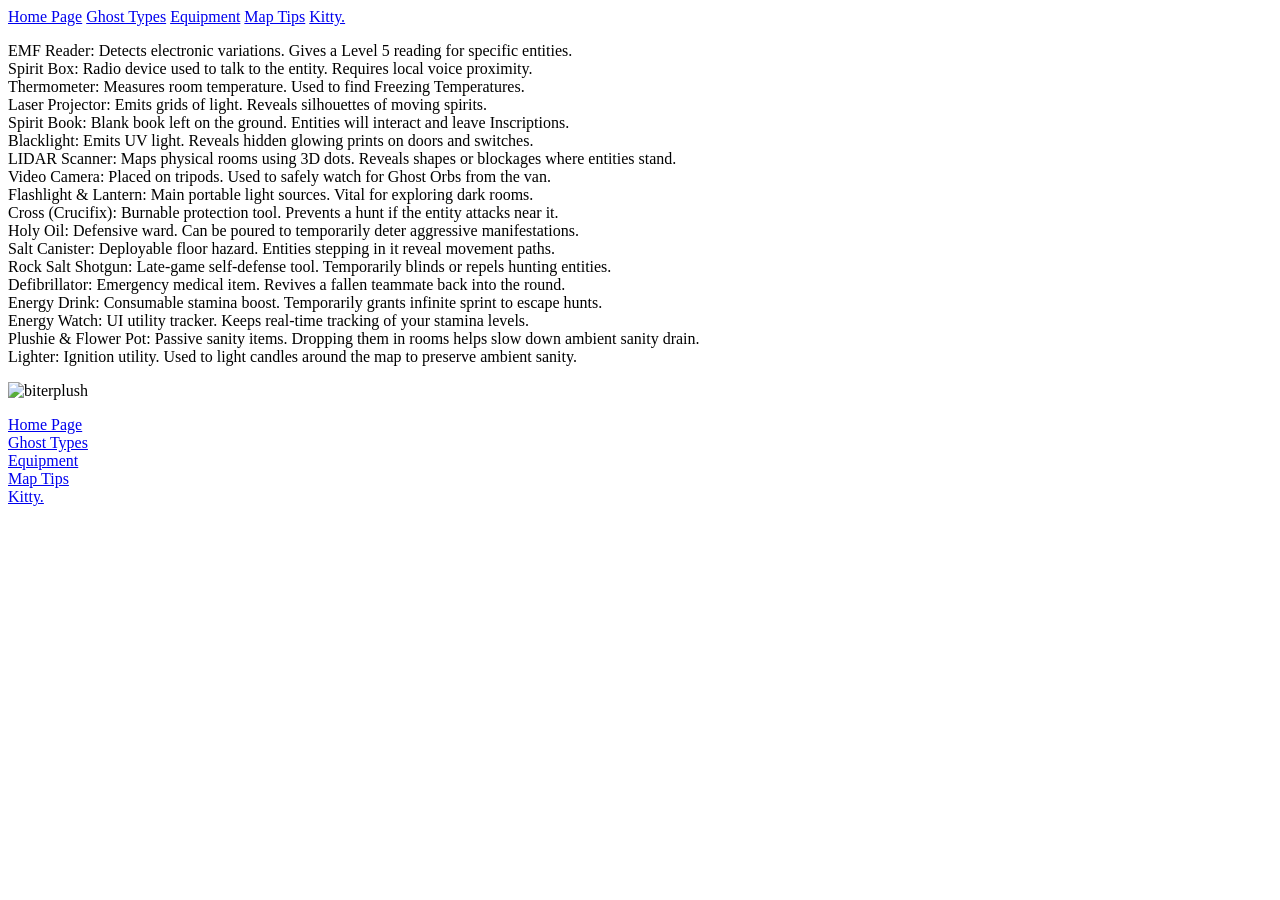
==== WebDev/equipment.html @ 5d841e39 "urh yeah?" ====
<html>
    <head>
        <link href="main.css" rel="stylesheet" type="text/css">
        <title>Equipment</title>
    </head>
    <body>
        <div class="links">
            <a href="index.html" class="link f1">Home Page</a>
            <a href="ghosttypes.html" class="link f2">Ghost Types</a>
            <a href="equipment.html" class="link now f3">Equipment</a>
            <a href="maptips.html" class="link f4">Map Tips</a>
            <a href="kitty.html" class="link kitty f5">Kitty.</a>
        </div>
        <p>
            EMF Reader: Detects electronic variations. Gives a Level 5 reading for specific entities.<br>
            Spirit Box: Radio device used to talk to the entity. Requires local voice proximity.<br>
            Thermometer: Measures room temperature. Used to find Freezing Temperatures.<br>
            Laser Projector: Emits grids of light. Reveals silhouettes of moving spirits.<br>
            Spirit Book: Blank book left on the ground. Entities will interact and leave Inscriptions.<br>
            Blacklight: Emits UV light. Reveals hidden glowing prints on doors and switches.<br>
            LIDAR Scanner: Maps physical rooms using 3D dots. Reveals shapes or blockages where entities stand.<br>
            Video Camera: Placed on tripods. Used to safely watch for Ghost Orbs from the van.<br>
            Flashlight & Lantern: Main portable light sources. Vital for exploring dark rooms.<br>
            Cross (Crucifix): Burnable protection tool. Prevents a hunt if the entity attacks near it.<br>
            Holy Oil: Defensive ward. Can be poured to temporarily deter aggressive manifestations.<br>
            Salt Canister: Deployable floor hazard. Entities stepping in it reveal movement paths.<br>
            Rock Salt Shotgun: Late-game self-defense tool. Temporarily blinds or repels hunting entities.<br>
            Defibrillator: Emergency medical item. Revives a fallen teammate back into the round.<br>
            Energy Drink: Consumable stamina boost. Temporarily grants infinite sprint to escape hunts.<br>
            Energy Watch: UI utility tracker. Keeps real-time tracking of your stamina levels.<br>
            Plushie & Flower Pot: Passive sanity items. Dropping them in rooms helps slow down ambient sanity drain.<br>
            Lighter: Ignition utility. Used to light candles around the map to preserve ambient sanity.<br>
        </p>
        <div class="footer">
          <div class="biter">
            <img class="biterimg" src="biter.jpg" alt="biterplush">
          </div>
          <div class="smacker">
            <p></p>
          </div>
          <div class="dastupids">
            <p>
            <a href="index.html" class="link now f1 foot">Home Page</a><br>
            <a href="ghosttypes.html" class="link f2 foot">Ghost Types</a><br>
            <a href="equipment.html" class="link f3 foot">Equipment</a><br>
            <a href="maptips.html" class="link f4 foot">Map Tips</a><br>
            <a href="kitty.html" class=" link kitty f5 foot">Kitty.</a><br>
            </p>
          </div>
        </div>
    </body>
</html>
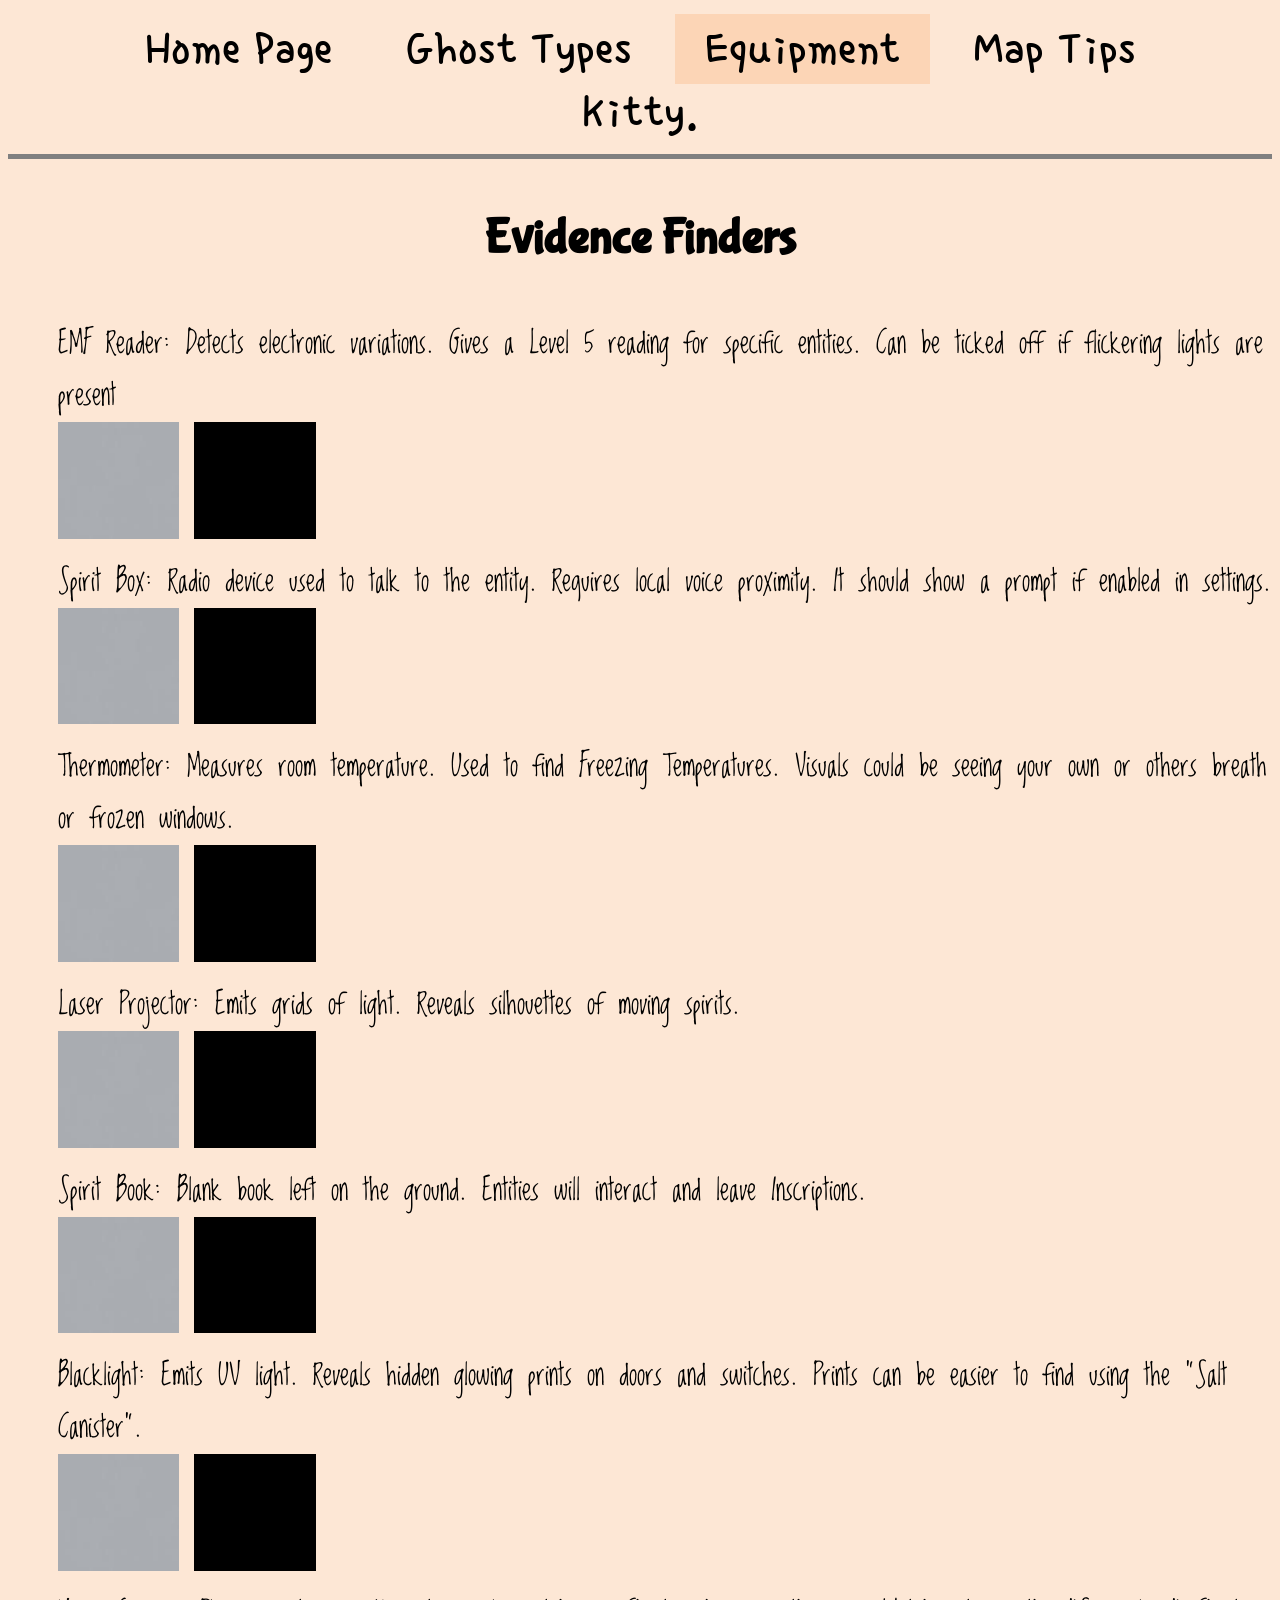
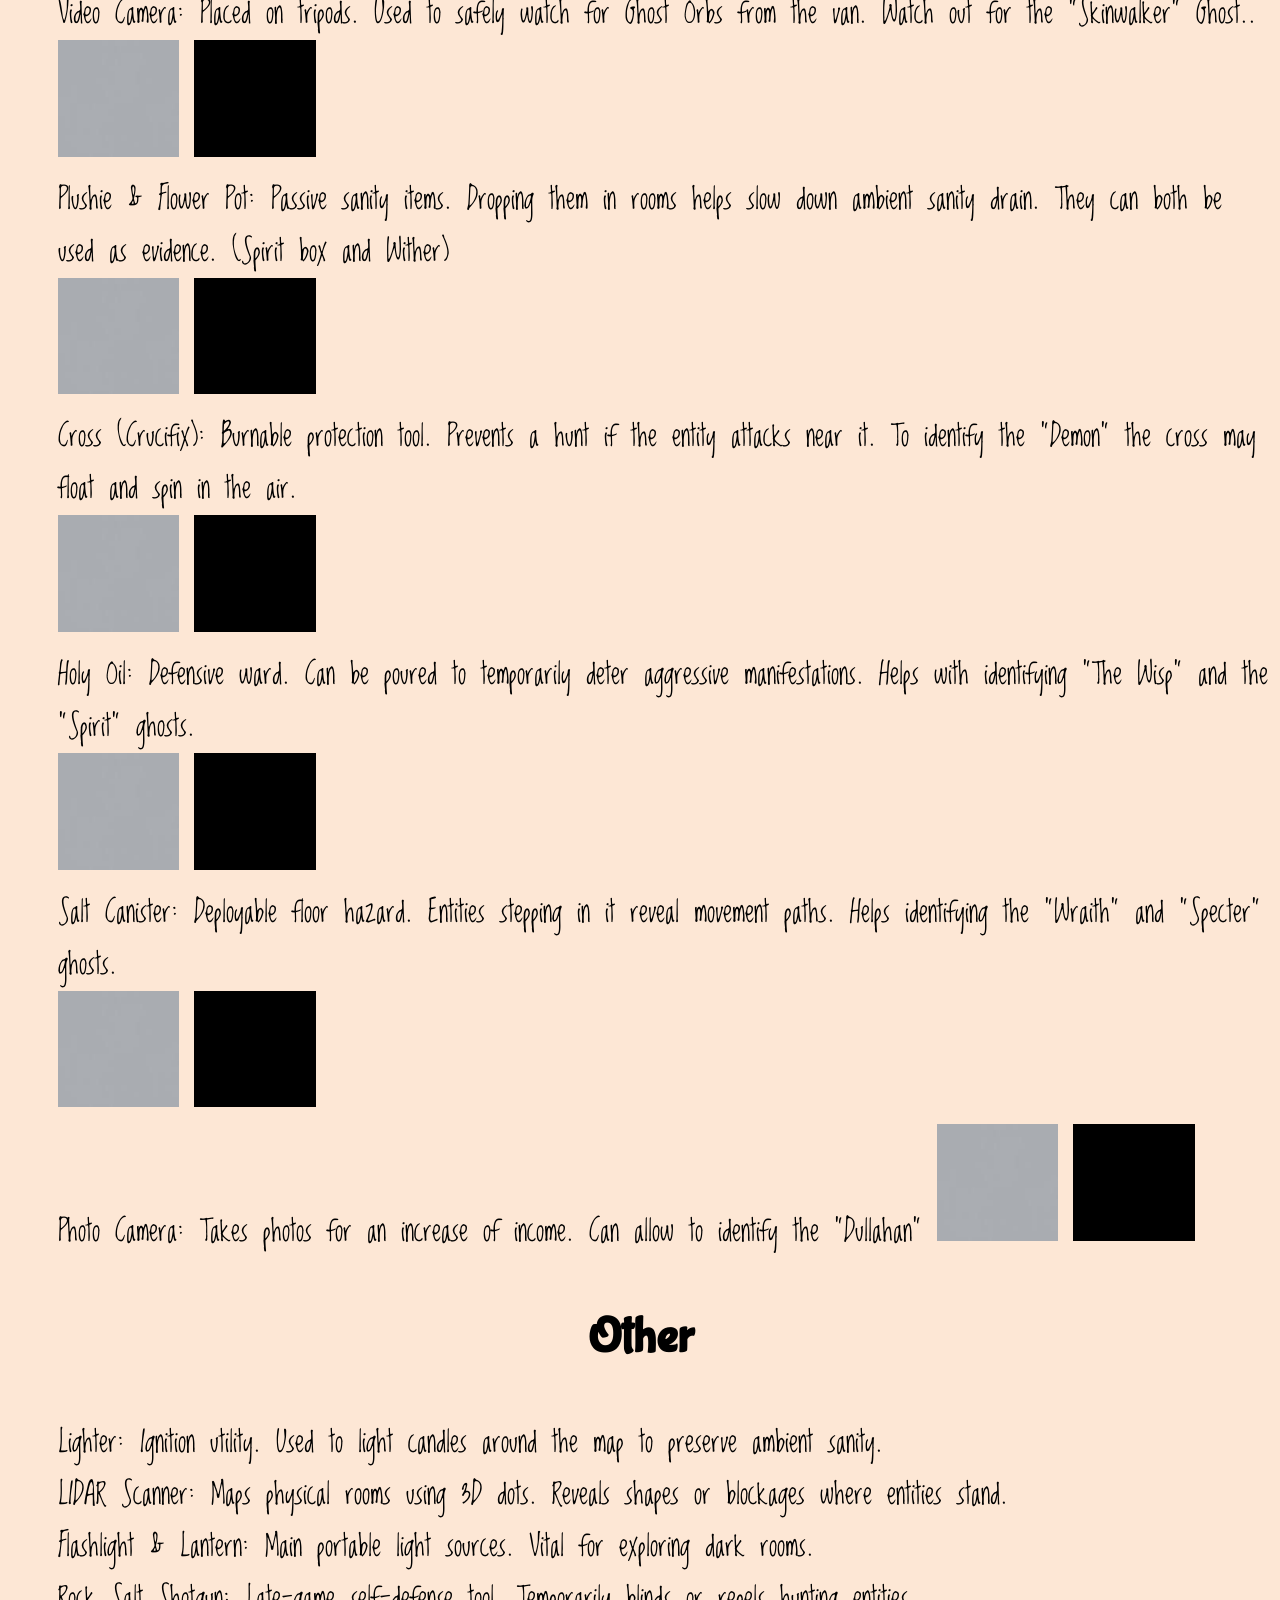
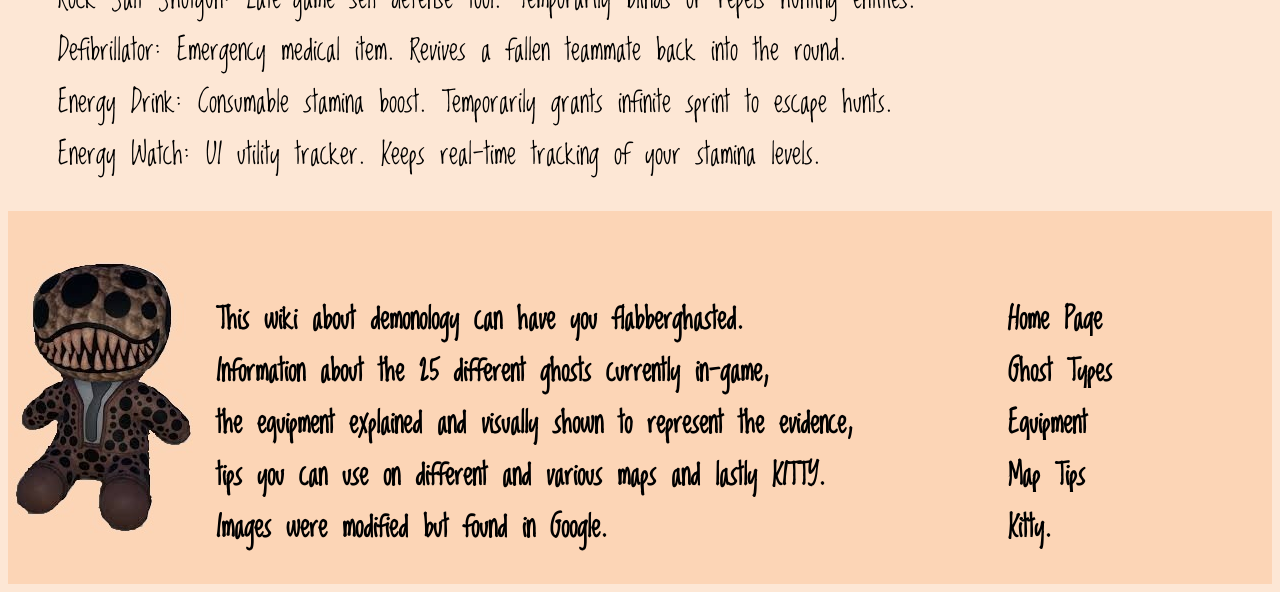
==== commit 5fda1aca: "woo more format and changes" ====
--- a/WebDev/equipment.html
+++ b/WebDev/equipment.html
@@ -11,32 +11,67 @@
             <a href="maptips.html" class="link f4">Map Tips</a>
             <a href="kitty.html" class="link kitty f5">Kitty.</a>
         </div>
-        <p>
-            EMF Reader: Detects electronic variations. Gives a Level 5 reading for specific entities.<br>
-            Spirit Box: Radio device used to talk to the entity. Requires local voice proximity.<br>
-            Thermometer: Measures room temperature. Used to find Freezing Temperatures.<br>
+          <h3>Evidence Finders</h3>
+          <p>
+            EMF Reader: Detects electronic variations. Gives a Level 5 reading for specific entities. Can be ticked off if flickering lights are present<br>
+            <img class='potato'src="grey.jpg" alt="EMF reader">
+            <img class='potato'src="black.jpg" alt="EMF reader"><br>
+            Spirit Box: Radio device used to talk to the entity. Requires local voice proximity. It should show a prompt if enabled in settings.<br>
+            <img class='potato'src="grey.jpg" alt="Spirit Box">
+            <img class='potato'src="black.jpg" alt="Spirit Box"><br>
+            Thermometer: Measures room temperature. Used to find Freezing Temperatures. Visuals could be seeing your own or others breath or frozen windows.<br>
+            <img class='potato'src="grey.jpg" alt="Thermometer">
+            <img class='potato'src="black.jpg" alt="Thermometer"><br>
             Laser Projector: Emits grids of light. Reveals silhouettes of moving spirits.<br>
+            <img class='potato'src="grey.jpg" alt="Laser Projector">
+            <img class='potato'src="black.jpg" alt="Laser Projector"><br>
             Spirit Book: Blank book left on the ground. Entities will interact and leave Inscriptions.<br>
-            Blacklight: Emits UV light. Reveals hidden glowing prints on doors and switches.<br>
-            LIDAR Scanner: Maps physical rooms using 3D dots. Reveals shapes or blockages where entities stand.<br>
-            Video Camera: Placed on tripods. Used to safely watch for Ghost Orbs from the van.<br>
-            Flashlight & Lantern: Main portable light sources. Vital for exploring dark rooms.<br>
-            Cross (Crucifix): Burnable protection tool. Prevents a hunt if the entity attacks near it.<br>
-            Holy Oil: Defensive ward. Can be poured to temporarily deter aggressive manifestations.<br>
-            Salt Canister: Deployable floor hazard. Entities stepping in it reveal movement paths.<br>
-            Rock Salt Shotgun: Late-game self-defense tool. Temporarily blinds or repels hunting entities.<br>
-            Defibrillator: Emergency medical item. Revives a fallen teammate back into the round.<br>
-            Energy Drink: Consumable stamina boost. Temporarily grants infinite sprint to escape hunts.<br>
-            Energy Watch: UI utility tracker. Keeps real-time tracking of your stamina levels.<br>
-            Plushie & Flower Pot: Passive sanity items. Dropping them in rooms helps slow down ambient sanity drain.<br>
-            Lighter: Ignition utility. Used to light candles around the map to preserve ambient sanity.<br>
-        </p>
+            <img class='potato'src="grey.jpg" alt="Spirit Book">
+            <img class='potato'src="black.jpg" alt="Spirit Book"><br>
+            Blacklight: Emits UV light. Reveals hidden glowing prints on doors and switches. Prints can be easier to find using the "Salt Canister".<br>
+            <img class='potato'src="grey.jpg" alt="Blacklight">
+            <img class='potato'src="black.jpg" alt="Blacklight"><br>
+            Video Camera: Placed on tripods. Used to safely watch for Ghost Orbs from the van. Watch out for the "Skinwalker" Ghost..<br>
+            <img class='potato'src="grey.jpg" alt="Video Camera">
+            <img class='potato'src="black.jpg" alt="Video Camera"><br>
+            Plushie & Flower Pot: Passive sanity items. Dropping them in rooms helps slow down ambient sanity drain. They can both be used as evidence. (Spirit box and Wither)<br>
+            <img class='potato'src="grey.jpg" alt="Plushie & Flower Pot">
+            <img class='potato'src="black.jpg" alt="Plushie & Flower Pot"><br>
+            Cross (Crucifix): Burnable protection tool. Prevents a hunt if the entity attacks near it. To identify the "Demon" the cross may float and spin in the air.<br>
+            <img class='potato'src="grey.jpg" alt="Crucifix">
+            <img class='potato'src="black.jpg" alt="Crucifix"><br>
+            Holy Oil: Defensive ward. Can be poured to temporarily deter aggressive manifestations. Helps with identifying "The Wisp" and the "Spirit" ghosts.<br>
+            <img class='potato'src="grey.jpg" alt="Holy Oil">
+            <img class='potato'src="black.jpg" alt="Holy Oil"><br>
+            Salt Canister: Deployable floor hazard. Entities stepping in it reveal movement paths. Helps identifying the "Wraith" and "Specter" ghosts.<br>
+            <img class='potato'src="grey.jpg" alt="Salt Canister">
+            <img class='potato'src="black.jpg" alt="Salt Canister"><br>
+            Photo Camera: Takes photos for an increase of income. Can allow to identify the "Dullahan"
+            <img class='potato'src="grey.jpg" alt="Salt Canister">
+            <img class='potato'src="black.jpg" alt="Salt Canister"><br>
+          </p>
+          <h3>Other</h3>
+          <p>
+              Lighter: Ignition utility. Used to light candles around the map to preserve ambient sanity.<br>
+              LIDAR Scanner: Maps physical rooms using 3D dots. Reveals shapes or blockages where entities stand.<br>
+              Flashlight & Lantern: Main portable light sources. Vital for exploring dark rooms.<br>
+              Rock Salt Shotgun: Late-game self-defense tool. Temporarily blinds or repels hunting entities.<br>
+              Defibrillator: Emergency medical item. Revives a fallen teammate back into the round.<br>
+              Energy Drink: Consumable stamina boost. Temporarily grants infinite sprint to escape hunts.<br>
+              Energy Watch: UI utility tracker. Keeps real-time tracking of your stamina levels.<br>
+          </p>
         <div class="footer">
           <div class="biter">
             <img class="biterimg" src="biter.jpg" alt="biterplush">
           </div>
           <div class="smacker">
-            <p></p>
+            <p>
+            This wiki about demonology can have you flabberghasted.<br>
+            Information about the 25 different ghosts currently in-game,<br>
+            the equipment explained and visually shown to represent the evidence,<br>
+            tips you can use on different and various maps and lastly KITTY.<br>
+            Images were modified but found in Google.
+            </p>
           </div>
           <div class="dastupids">
             <p>
--- a/WebDev/main.css
+++ b/WebDev/main.css
@@ -0,0 +1,192 @@
+@import url('https://fonts.googleapis.com/css?family=Sigmar+One');
+@import url('https://fonts.googleapis.com/css2?family=Loved+by+the+King');
+@import url('https://fonts.googleapis.com/css2?family=Bubblegum+Sans');
+@import url('https://fonts.googleapis.com/css2?family=Single+Day');
+@import url('https://fonts.googleapis.com/css2?family=Mouse+Memoirs');
+@import url('https://fonts.googleapis.com/css2?family=Salsa');
+@import url('https://fonts.googleapis.com/css2?family=Indie+Flower');
+@import url('https://fonts.googleapis.com/css2?family=DynaPuff');
+@import url('https://fonts.googleapis.com/css2?family=Sour+Gummy');
+@import url('https://fonts.googleapis.com/css2?family=Chicle');
+@import url('https://fonts.googleapis.com/css2?family=Luckiest+Guy');
+
+body {
+    background-color: rgb(253, 231, 213);
+}
+
+.ghostsinfo{
+    background-color: rgb(253, 231, 213);
+}
+
+.f1:hover {
+    font-family: 'Indie Flower';
+}
+
+.f2:hover {
+    font-family: 'DynaPuff';
+}
+
+.f3:hover {
+    font-family: 'Sour Gummy';
+}
+
+.f4:hover {
+    font-family: 'Chicle';
+}
+
+.f5:hover {
+    font-family: 'Sigmar One';
+}
+
+h1 {
+    font-size: 100px;
+    text-align: center;
+}
+
+h2 {
+    text-align: center;
+    font-size: 50px;
+    font-family: 'Salsa';
+}
+
+h3 {
+    font-size: 50px;
+    text-align: center;
+    font-family: 'Bubblegum Sans';
+}
+
+.startimg {
+    width: auto;
+    padding: auto;
+    display: block;
+    margin-left: auto;
+    margin-right: auto;
+    margin-top: 20px;
+    border: 5px solid gray;
+    padding: auto;
+}
+
+.link {
+    font-size: 50px;
+    font-style: none;
+    text-align: center;
+    padding: 10px 30px 10px 30px;
+    text-decoration: none;
+    color: black;
+}
+
+.links {
+    background-color: rgb(253, 231, 213);
+    margin-bottom: 20px;
+    font-size: 50px;
+    font-family: 'Single Day';
+    border-bottom: 5px solid gray;
+    text-decoration: none;
+    color: black;
+    padding: 10px 30px 10px 30px;
+    text-align: center;
+}
+
+p {
+    font-size: 30px;
+    text-align: left;
+    font-family: 'Loved by the King';
+    margin-left: 50px;
+}
+
+.background {
+    background-color: rgb(253, 231, 213);
+}
+
+.kittyuh {
+    width: 20%;
+}
+
+.ghosttitles {
+    font-family: 'Mouse Memoirs';
+    font-size: 50px;
+}
+
+.ghostimages {
+    border-radius: 10px;
+    width: 200px;
+    height: auto;
+    margin-right: 100px;
+    float: left;
+}
+
+.colummn {
+    float: right;
+    width: 40%;
+    padding: 10px;
+    text-align: center;
+}
+
+.card {
+    background-color: rgb(253, 231, 213);
+    padding: 20px;
+    margin-top: 20px;
+}
+
+.ghostbox {
+    padding: 20px;
+}
+
+.now {
+    background-color: rgb(252, 213, 182);
+}
+
+.ghostgrid {
+    display: grid;
+    grid-template-columns: 1fr 1fr;
+    gap: 32px;
+}
+
+.footer {
+  left: 0;
+  bottom: 0;
+  width: 100%;
+  background-color: rgb(252, 213, 182);
+  color: black;
+  text-align: center;
+  font-weight: bold;
+}
+
+.biter {
+    display: inline-block;
+    width: 12%
+}
+
+.smacker {
+    display: inline-block;
+    width: 60%
+}
+
+.dastupids {
+    display: inline-block;
+    width: 27%
+}
+
+.foot {
+    background-color: rgb(252, 213, 182);
+    font-size: 30px;
+}
+
+.foot:hover {
+    font-family: 'Loved By The King';
+}
+
+.biterimg {
+    margin-top: 50px;
+}
+.potato {
+    width: 10%;
+}
+
+.highlight {
+    background-color: rgb(248, 215, 67);
+}
+
+.highlight2 {
+    background-color: rgb(238, 109, 109);
+}
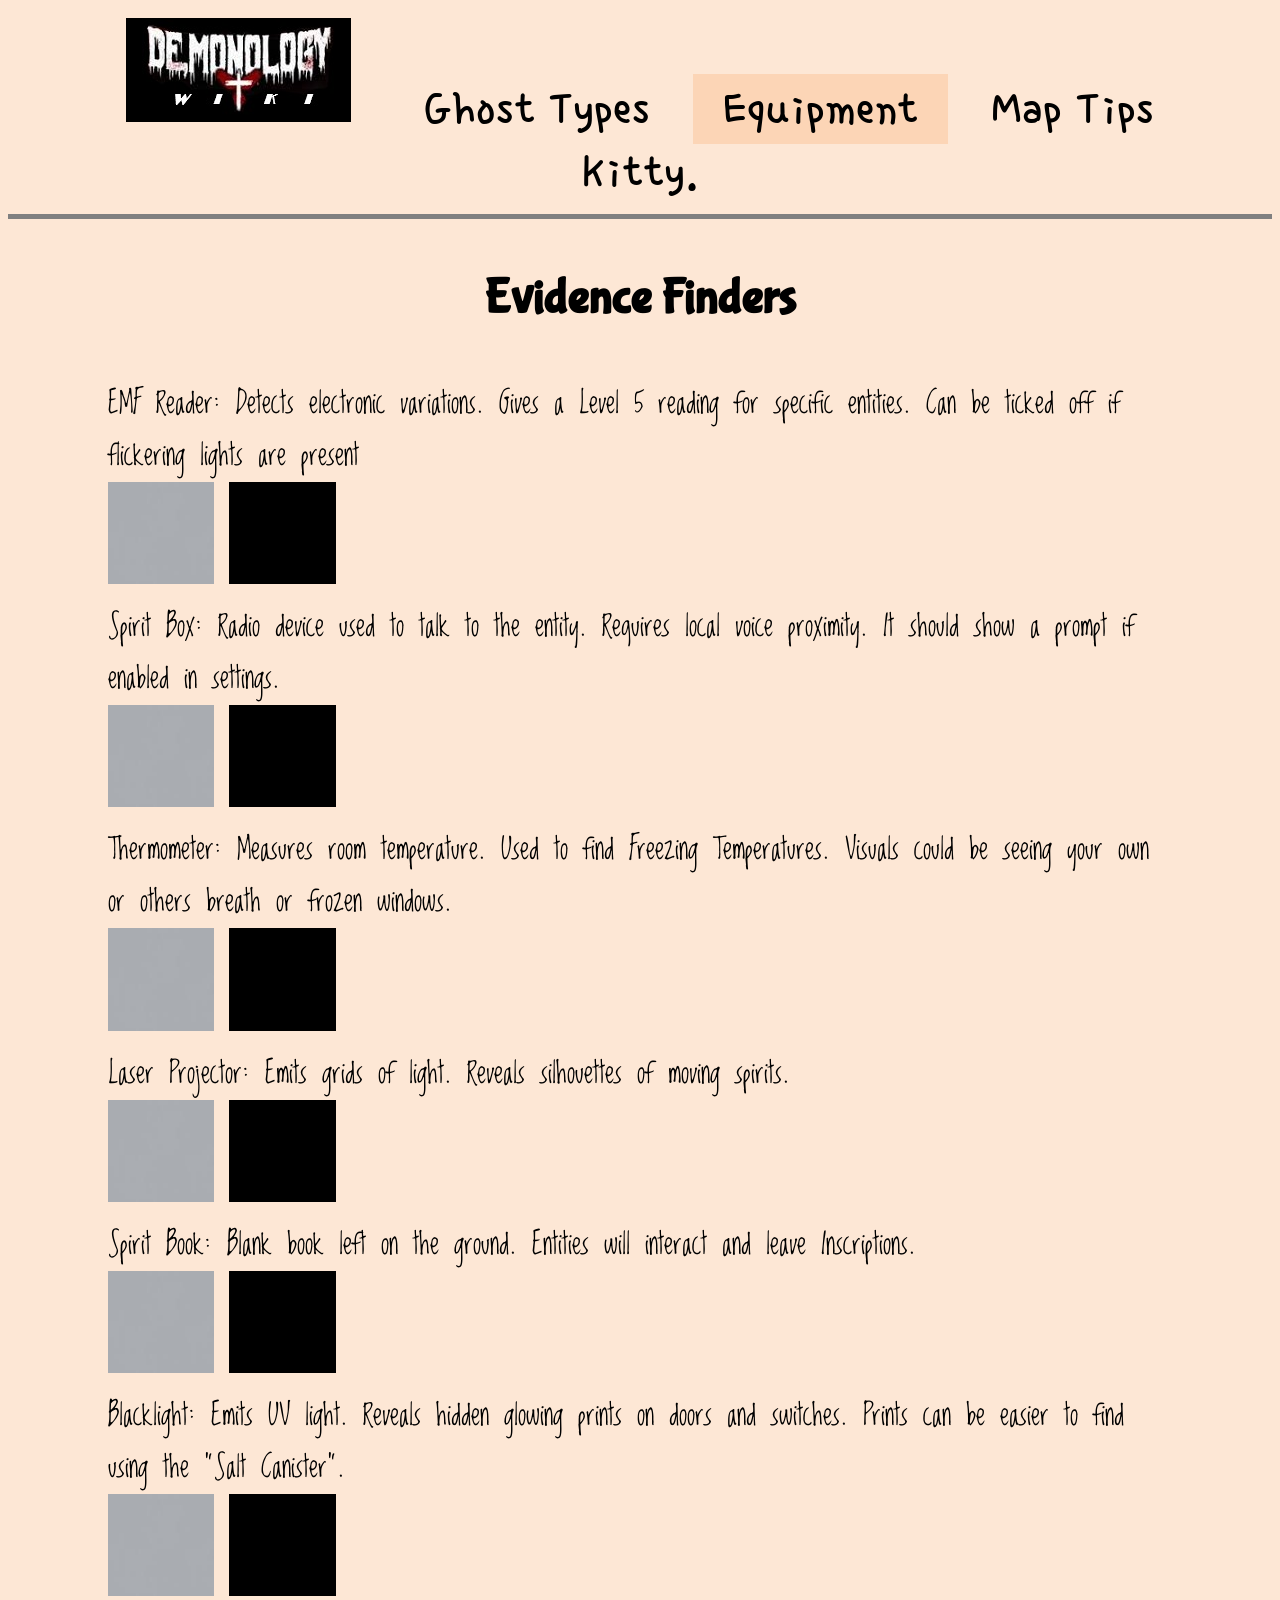
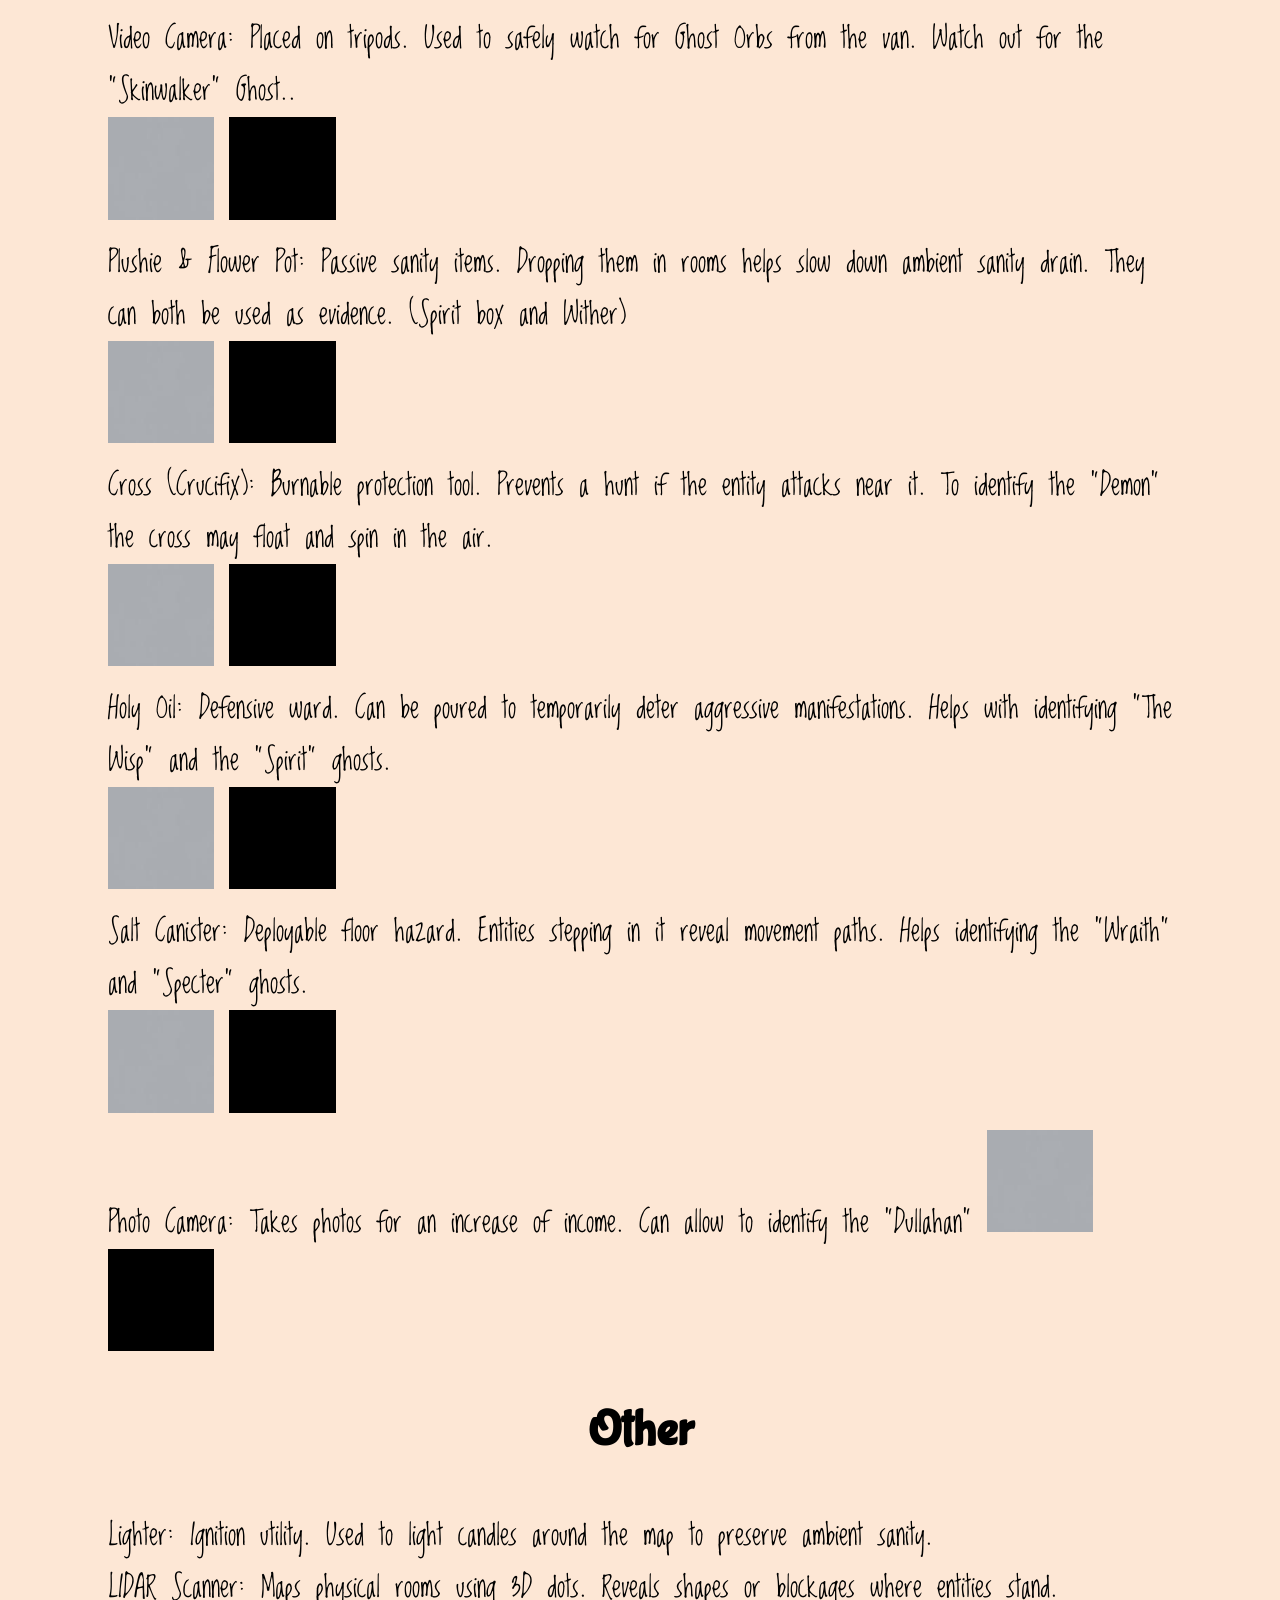
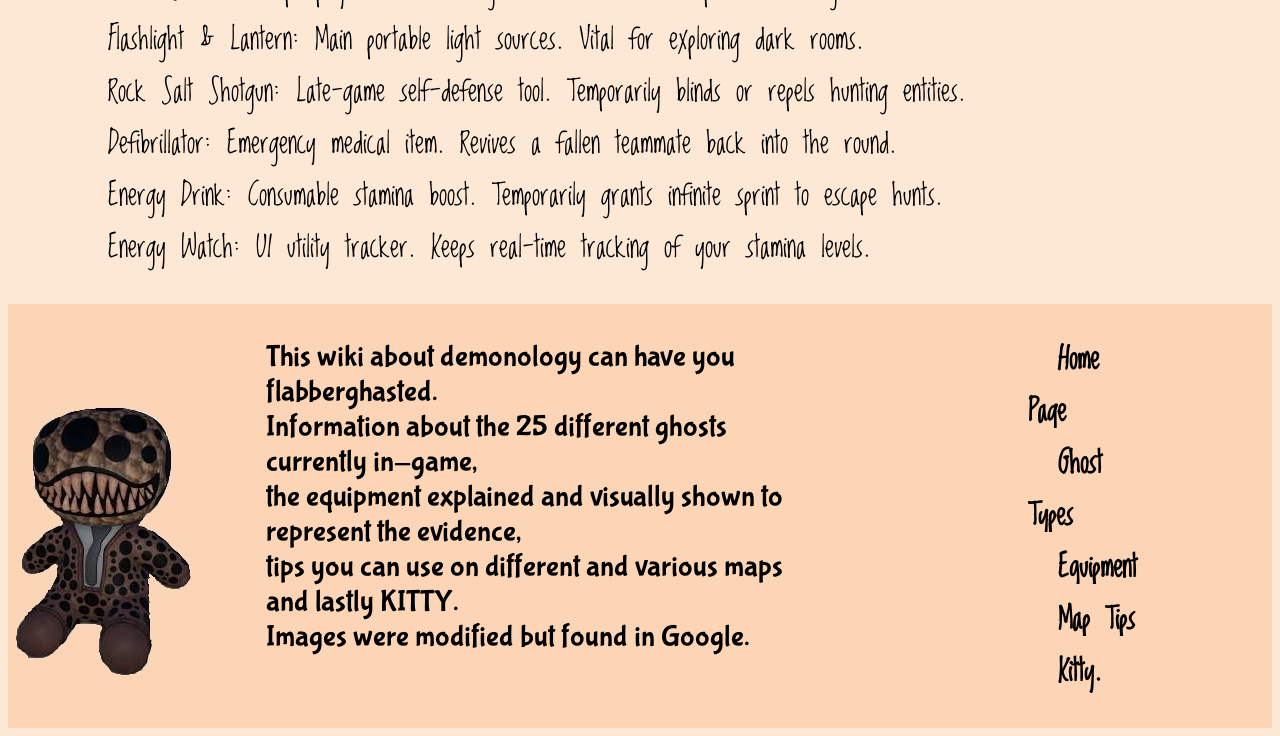
==== commit 89ec4648: "images, link, and footer changes" ====
--- a/WebDev/equipment.html
+++ b/WebDev/equipment.html
@@ -5,7 +5,7 @@
     </head>
     <body>
         <div class="links">
-            <a href="index.html" class="link f1">Home Page</a>
+            <a href="index.html" class="link"><img class='logoimg'src="images/logo.jpg" alt="demonologywikilogo"></a>
             <a href="ghosttypes.html" class="link f2">Ghost Types</a>
             <a href="equipment.html" class="link now f3">Equipment</a>
             <a href="maptips.html" class="link f4">Map Tips</a>
@@ -14,41 +14,41 @@
           <h3>Evidence Finders</h3>
           <p>
             EMF Reader: Detects electronic variations. Gives a Level 5 reading for specific entities. Can be ticked off if flickering lights are present<br>
-            <img class='potato'src="grey.jpg" alt="EMF reader">
-            <img class='potato'src="black.jpg" alt="EMF reader"><br>
+            <img class='potato'src="images/grey.jpg" alt="EMF reader">
+            <img class='potato'src="images/black.jpg" alt="EMF reader"><br>
             Spirit Box: Radio device used to talk to the entity. Requires local voice proximity. It should show a prompt if enabled in settings.<br>
-            <img class='potato'src="grey.jpg" alt="Spirit Box">
-            <img class='potato'src="black.jpg" alt="Spirit Box"><br>
+            <img class='potato'src="images/grey.jpg" alt="Spirit Box">
+            <img class='potato'src="images/black.jpg" alt="Spirit Box"><br>
             Thermometer: Measures room temperature. Used to find Freezing Temperatures. Visuals could be seeing your own or others breath or frozen windows.<br>
-            <img class='potato'src="grey.jpg" alt="Thermometer">
-            <img class='potato'src="black.jpg" alt="Thermometer"><br>
+            <img class='potato'src="images/grey.jpg" alt="Thermometer">
+            <img class='potato'src="images/black.jpg" alt="Thermometer"><br>
             Laser Projector: Emits grids of light. Reveals silhouettes of moving spirits.<br>
-            <img class='potato'src="grey.jpg" alt="Laser Projector">
-            <img class='potato'src="black.jpg" alt="Laser Projector"><br>
+            <img class='potato'src="images/grey.jpg" alt="Laser Projector">
+            <img class='potato'src="images/black.jpg" alt="Laser Projector"><br>
             Spirit Book: Blank book left on the ground. Entities will interact and leave Inscriptions.<br>
-            <img class='potato'src="grey.jpg" alt="Spirit Book">
-            <img class='potato'src="black.jpg" alt="Spirit Book"><br>
+            <img class='potato'src="images/grey.jpg" alt="Spirit Book">
+            <img class='potato'src="images/black.jpg" alt="Spirit Book"><br>
             Blacklight: Emits UV light. Reveals hidden glowing prints on doors and switches. Prints can be easier to find using the "Salt Canister".<br>
-            <img class='potato'src="grey.jpg" alt="Blacklight">
-            <img class='potato'src="black.jpg" alt="Blacklight"><br>
+            <img class='potato'src="images/grey.jpg" alt="Blacklight">
+            <img class='potato'src="images/black.jpg" alt="Blacklight"><br>
             Video Camera: Placed on tripods. Used to safely watch for Ghost Orbs from the van. Watch out for the "Skinwalker" Ghost..<br>
-            <img class='potato'src="grey.jpg" alt="Video Camera">
-            <img class='potato'src="black.jpg" alt="Video Camera"><br>
+            <img class='potato'src="images/grey.jpg" alt="Video Camera">
+            <img class='potato'src="images/black.jpg" alt="Video Camera"><br>
             Plushie & Flower Pot: Passive sanity items. Dropping them in rooms helps slow down ambient sanity drain. They can both be used as evidence. (Spirit box and Wither)<br>
-            <img class='potato'src="grey.jpg" alt="Plushie & Flower Pot">
-            <img class='potato'src="black.jpg" alt="Plushie & Flower Pot"><br>
+            <img class='potato'src="images/grey.jpg" alt="Plushie & Flower Pot">
+            <img class='potato'src="images/black.jpg" alt="Plushie & Flower Pot"><br>
             Cross (Crucifix): Burnable protection tool. Prevents a hunt if the entity attacks near it. To identify the "Demon" the cross may float and spin in the air.<br>
-            <img class='potato'src="grey.jpg" alt="Crucifix">
-            <img class='potato'src="black.jpg" alt="Crucifix"><br>
+            <img class='potato'src="images/grey.jpg" alt="Crucifix">
+            <img class='potato'src="images/black.jpg" alt="Crucifix"><br>
             Holy Oil: Defensive ward. Can be poured to temporarily deter aggressive manifestations. Helps with identifying "The Wisp" and the "Spirit" ghosts.<br>
-            <img class='potato'src="grey.jpg" alt="Holy Oil">
-            <img class='potato'src="black.jpg" alt="Holy Oil"><br>
+            <img class='potato'src="images/grey.jpg" alt="Holy Oil">
+            <img class='potato'src="images/black.jpg" alt="Holy Oil"><br>
             Salt Canister: Deployable floor hazard. Entities stepping in it reveal movement paths. Helps identifying the "Wraith" and "Specter" ghosts.<br>
-            <img class='potato'src="grey.jpg" alt="Salt Canister">
-            <img class='potato'src="black.jpg" alt="Salt Canister"><br>
+            <img class='potato'src="images/grey.jpg" alt="Salt Canister">
+            <img class='potato'src="images/black.jpg" alt="Salt Canister"><br>
             Photo Camera: Takes photos for an increase of income. Can allow to identify the "Dullahan"
-            <img class='potato'src="grey.jpg" alt="Salt Canister">
-            <img class='potato'src="black.jpg" alt="Salt Canister"><br>
+            <img class='potato'src="images/grey.jpg" alt="Salt Canister">
+            <img class='potato'src="images/black.jpg" alt="Salt Canister"><br>
           </p>
           <h3>Other</h3>
           <p>
@@ -62,10 +62,10 @@
           </p>
         <div class="footer">
           <div class="biter">
-            <img class="biterimg" src="biter.jpg" alt="biterplush">
+            <img class="biterimg" src="images/biter.jpg" alt="biterplush">
           </div>
           <div class="smacker">
-            <p>
+            <p class="footerfont">
             This wiki about demonology can have you flabberghasted.<br>
             Information about the 25 different ghosts currently in-game,<br>
             the equipment explained and visually shown to represent the evidence,<br>
--- a/WebDev/main.css
+++ b/WebDev/main.css
@@ -16,6 +16,7 @@
 
 .ghostsinfo{
     background-color: rgb(253, 231, 213);
+    font-size: 5px;
 }
 
 .f1:hover {
@@ -92,6 +93,8 @@
     text-align: left;
     font-family: 'Loved by the King';
     margin-left: 50px;
+    margin-right: 100px;
+    margin-left: 100px;
 }
 
 .background {
@@ -109,10 +112,11 @@
 
 .ghostimages {
     border-radius: 10px;
-    width: 200px;
+    width: 150px;
     height: auto;
-    margin-right: 100px;
+    margin-right: 5px;
     float: left;
+    margin-left: 20px;
 }
 
 .colummn {
@@ -120,16 +124,19 @@
     width: 40%;
     padding: 10px;
     text-align: center;
+    font-size: 5px;
 }
 
 .card {
     background-color: rgb(253, 231, 213);
     padding: 20px;
     margin-top: 20px;
+    font-size: 5px;
 }
 
 .ghostbox {
     padding: 20px;
+    font-size: 5px;
 }
 
 .now {
@@ -138,8 +145,9 @@
 
 .ghostgrid {
     display: grid;
-    grid-template-columns: 1fr 1fr;
-    gap: 32px;
+    grid-template-columns: 1fr 1fr 1fr;
+    gap: 10px;
+    font-size: 5px;
 }
 
 .footer {
@@ -149,7 +157,7 @@
   background-color: rgb(252, 213, 182);
   color: black;
   text-align: center;
-  font-weight: bold;
+  font-weight: none;
 }
 
 .biter {
@@ -159,12 +167,15 @@
 
 .smacker {
     display: inline-block;
-    width: 60%
+    width: 60%;
+    text-align: justify;
+    vertical-align: 200%;
 }
 
 .dastupids {
     display: inline-block;
-    width: 27%
+    width: 27%;
+    font-weight: bold;
 }
 
 .foot {
@@ -172,10 +183,6 @@
     font-size: 30px;
 }
 
-.foot:hover {
-    font-family: 'Loved By The King';
-}
-
 .biterimg {
     margin-top: 50px;
 }
@@ -189,4 +196,8 @@
 
 .highlight2 {
     background-color: rgb(238, 109, 109);
+}
+
+.footerfont {
+    font-family: 'Bubblegum Sans';
 }
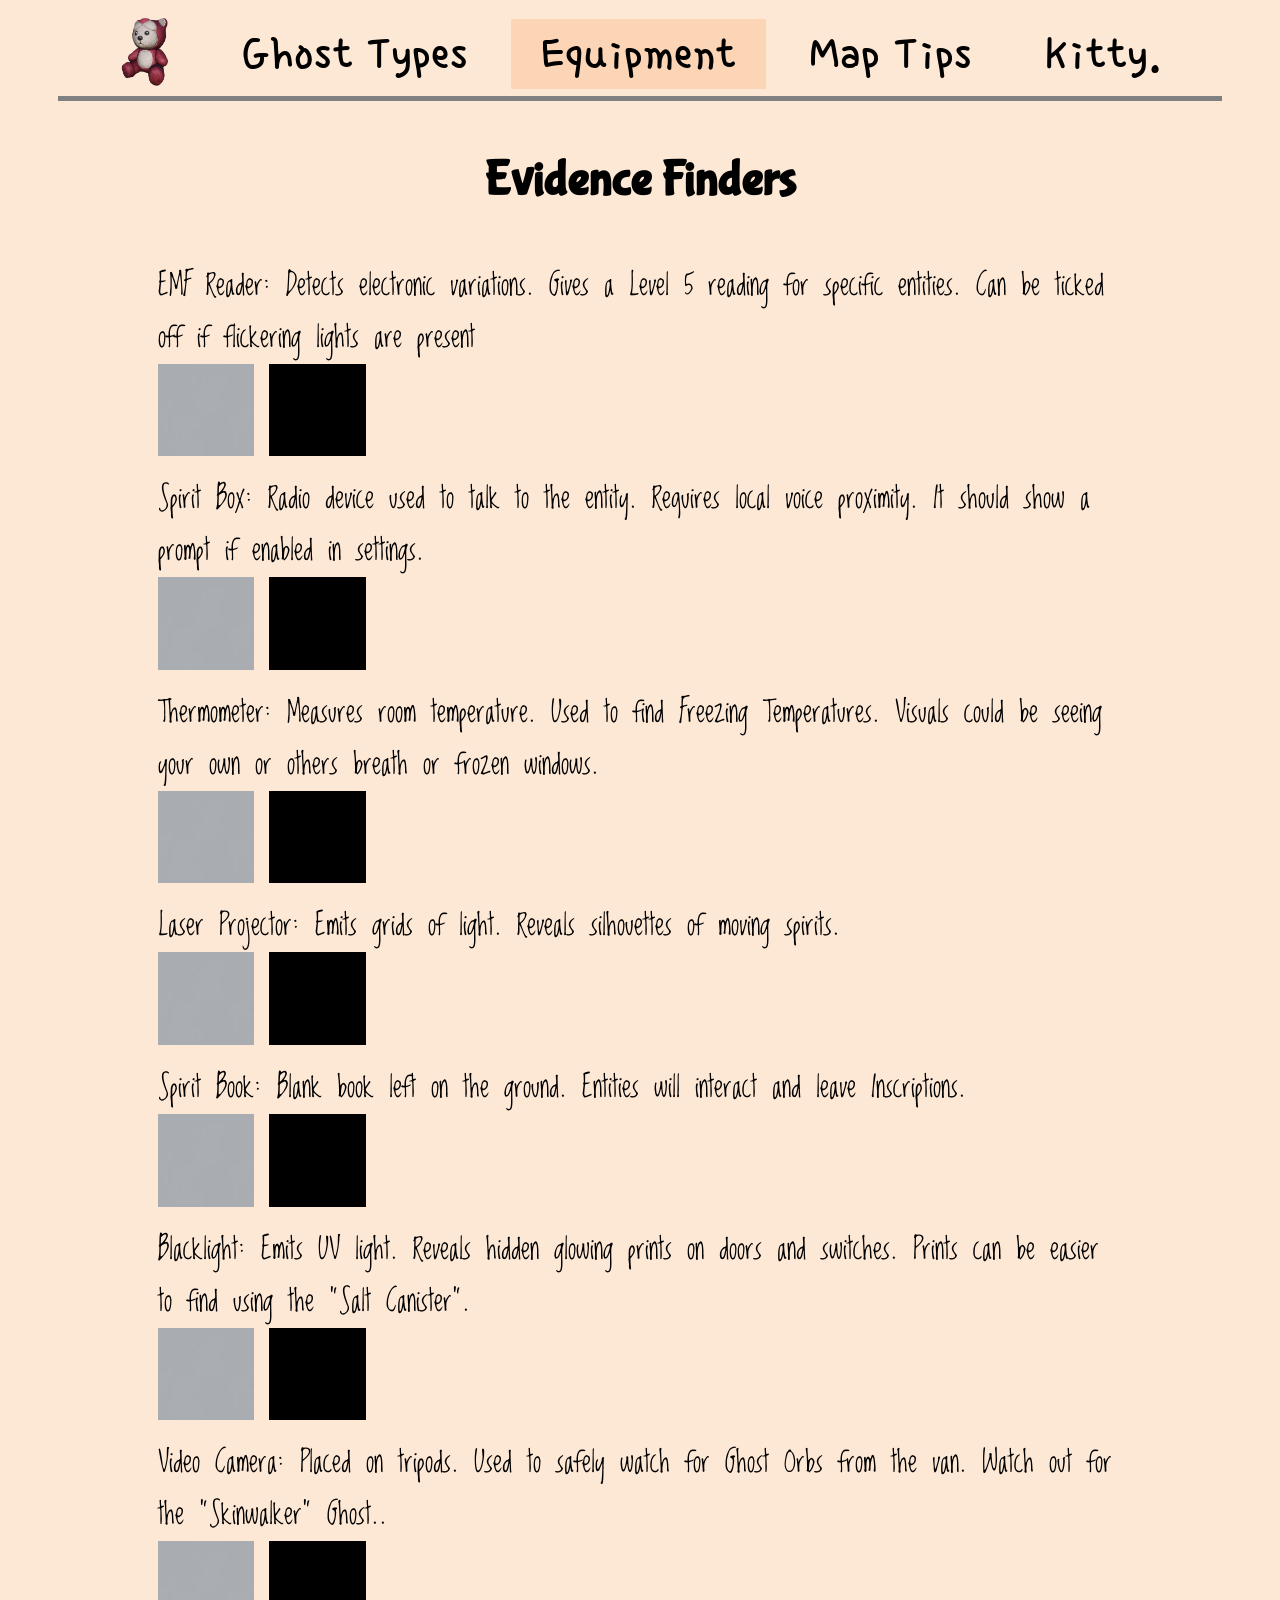
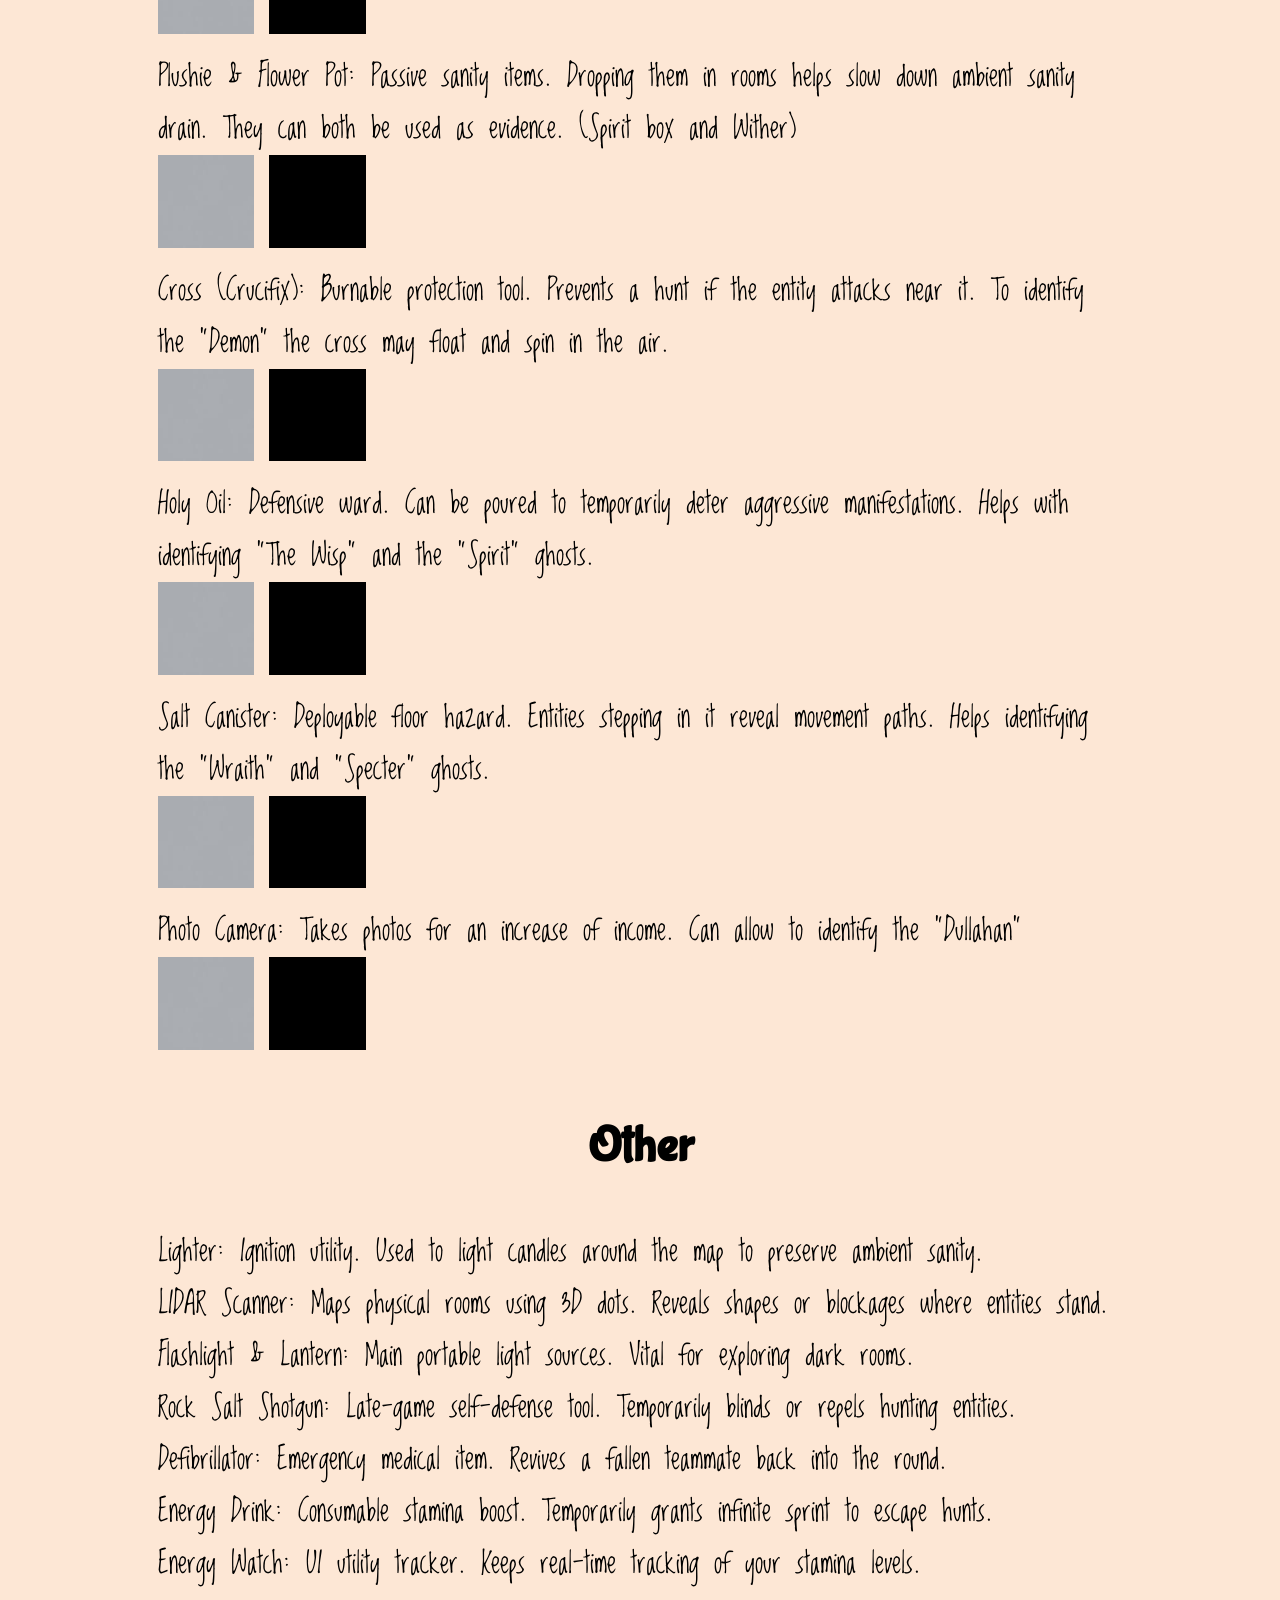
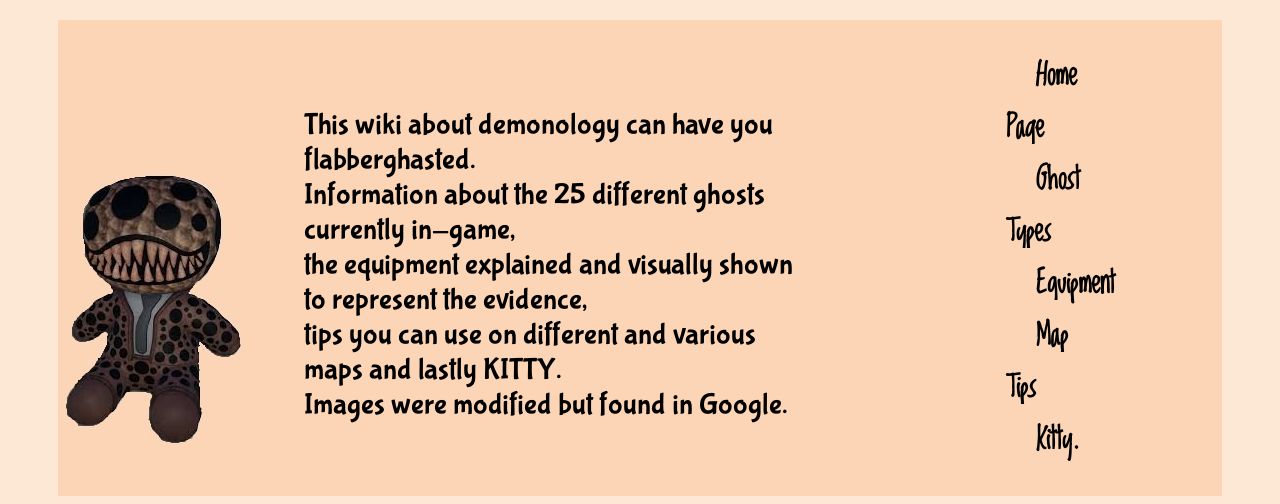
==== commit 99c2bc5b: "layout changes, and font" ====
--- a/WebDev/equipment.html
+++ b/WebDev/equipment.html
@@ -5,7 +5,7 @@
     </head>
     <body>
         <div class="links">
-            <a href="index.html" class="link"><img class='logoimg'src="images/logo.jpg" alt="demonologywikilogo"></a>
+            <a href="index.html" class="link"><img class='logoimg'src="images/logo3.jpg" alt="demonologywikilogo"></a>
             <a href="ghosttypes.html" class="link f2">Ghost Types</a>
             <a href="equipment.html" class="link now f3">Equipment</a>
             <a href="maptips.html" class="link f4">Map Tips</a>
--- a/WebDev/main.css
+++ b/WebDev/main.css
@@ -9,6 +9,7 @@
 @import url('https://fonts.googleapis.com/css2?family=Sour+Gummy');
 @import url('https://fonts.googleapis.com/css2?family=Chicle');
 @import url('https://fonts.googleapis.com/css2?family=Luckiest+Guy');
+@import url('https://fonts.googleapis.com/css2?family=Roboto');
 
 body {
     background-color: rgb(253, 231, 213);
@@ -25,18 +26,22 @@
 
 .f2:hover {
     font-family: 'DynaPuff';
+    font-size: 35px;
 }
 
 .f3:hover {
     font-family: 'Sour Gummy';
+    font-size: 35px;
 }
 
 .f4:hover {
     font-family: 'Chicle';
+    font-size: 35px;
 }
 
 .f5:hover {
-    font-family: 'Sigmar One';
+    font-family: 'Roboto';
+    font-size: 305px;
 }
 
 h1 {
@@ -74,6 +79,7 @@
     padding: 10px 30px 10px 30px;
     text-decoration: none;
     color: black;
+    text-anchor: middle;
 }
 
 .links {
@@ -112,11 +118,10 @@
 
 .ghostimages {
     border-radius: 10px;
-    width: 150px;
-    height: auto;
+    width: 170px;
+    height: 400px;
     margin-right: 5px;
     float: left;
-    margin-left: 20px;
 }
 
 .colummn {
@@ -200,4 +205,18 @@
 
 .footerfont {
     font-family: 'Bubblegum Sans';
-}+}
+
+.logoimg {
+    width: 50px;
+    vertical-align: bottom;
+}
+
+.smaller {
+    font-size: 22px;
+}
+
+html {
+    margin-left: 50px;
+    margin-right: 50px;
+}
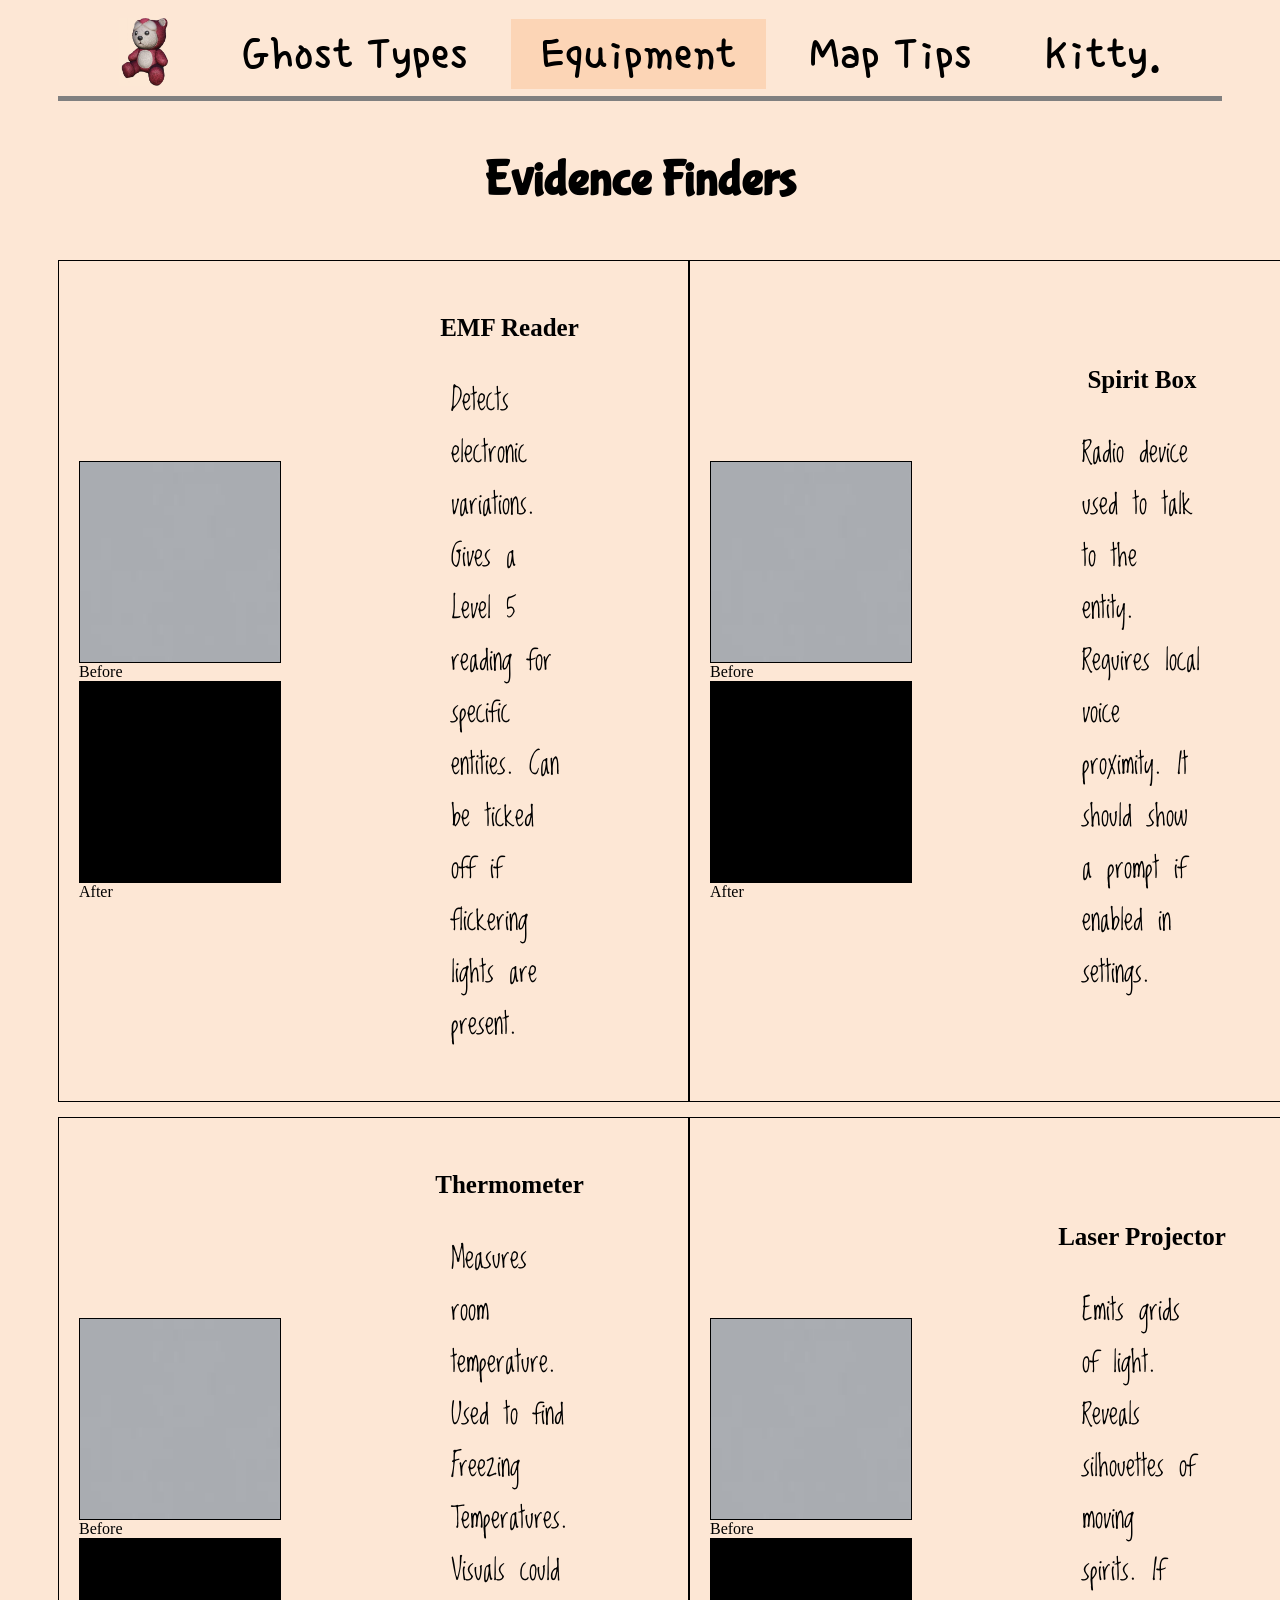
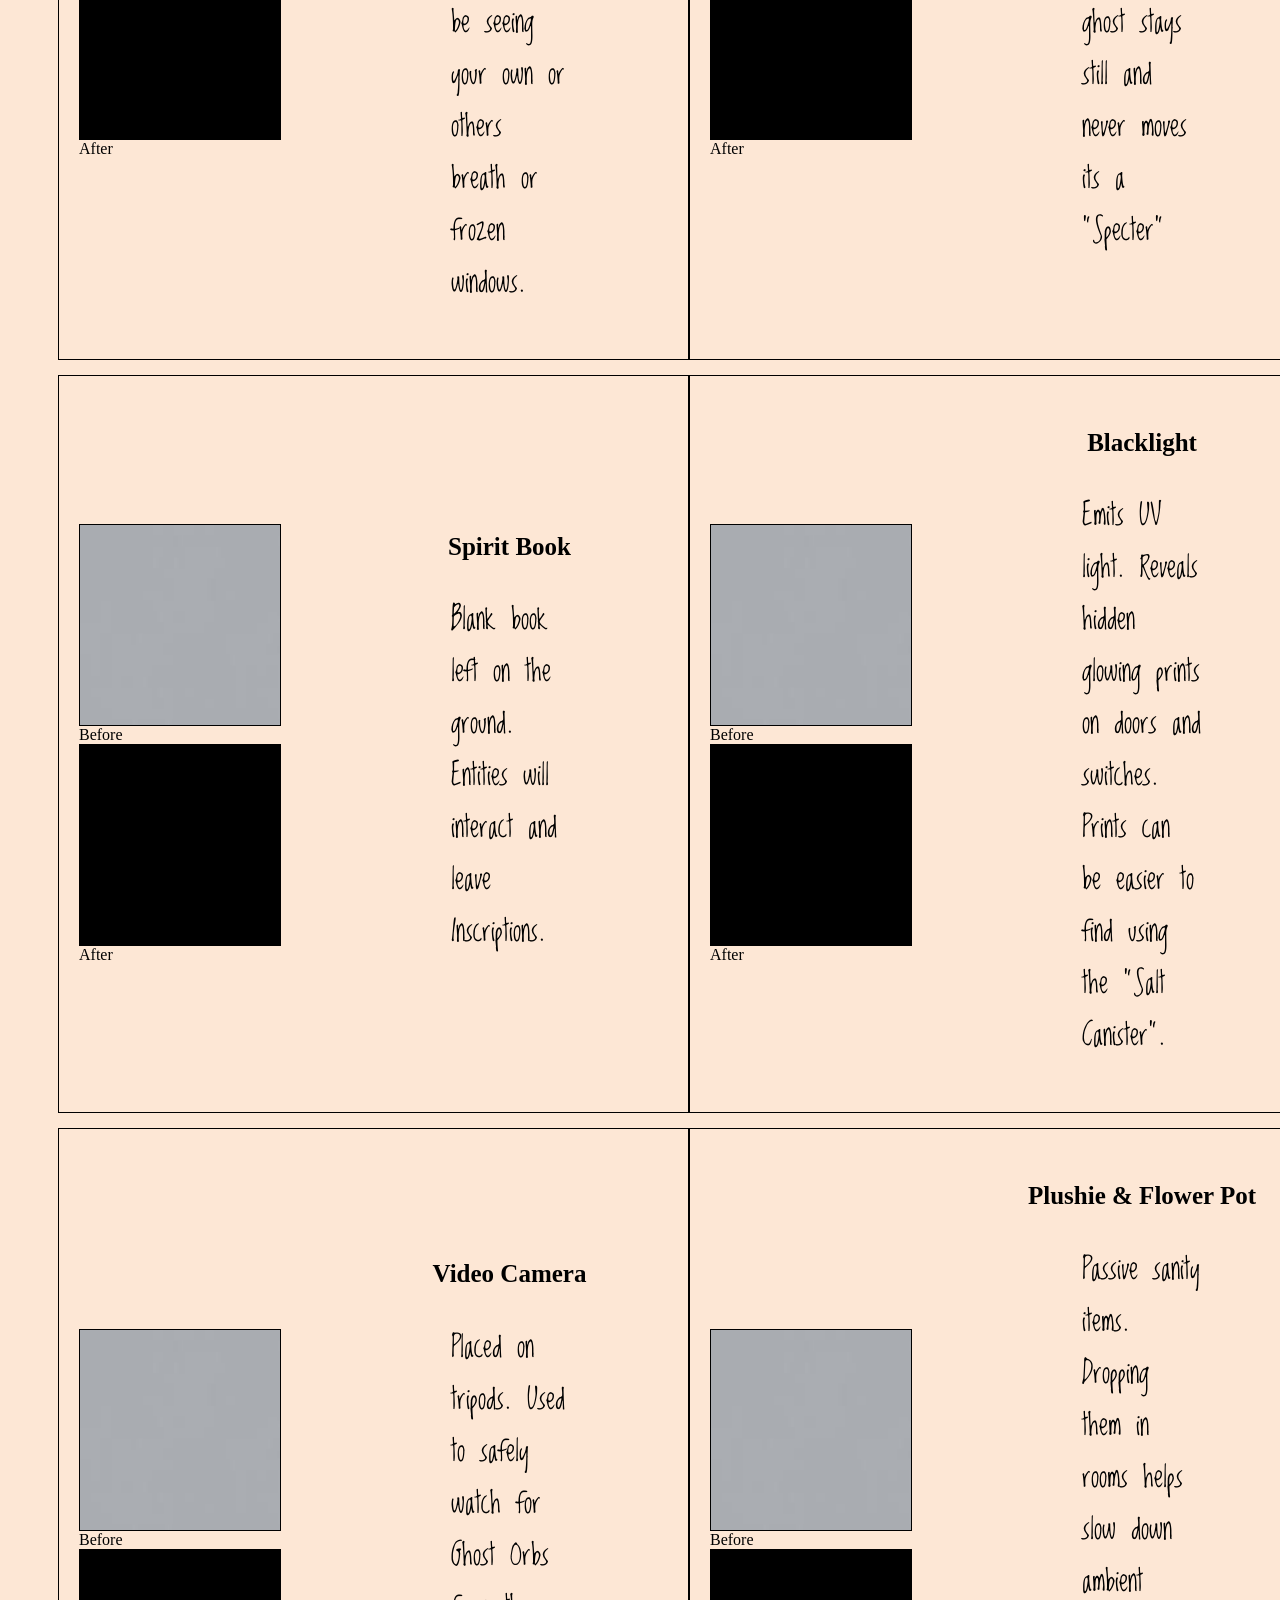
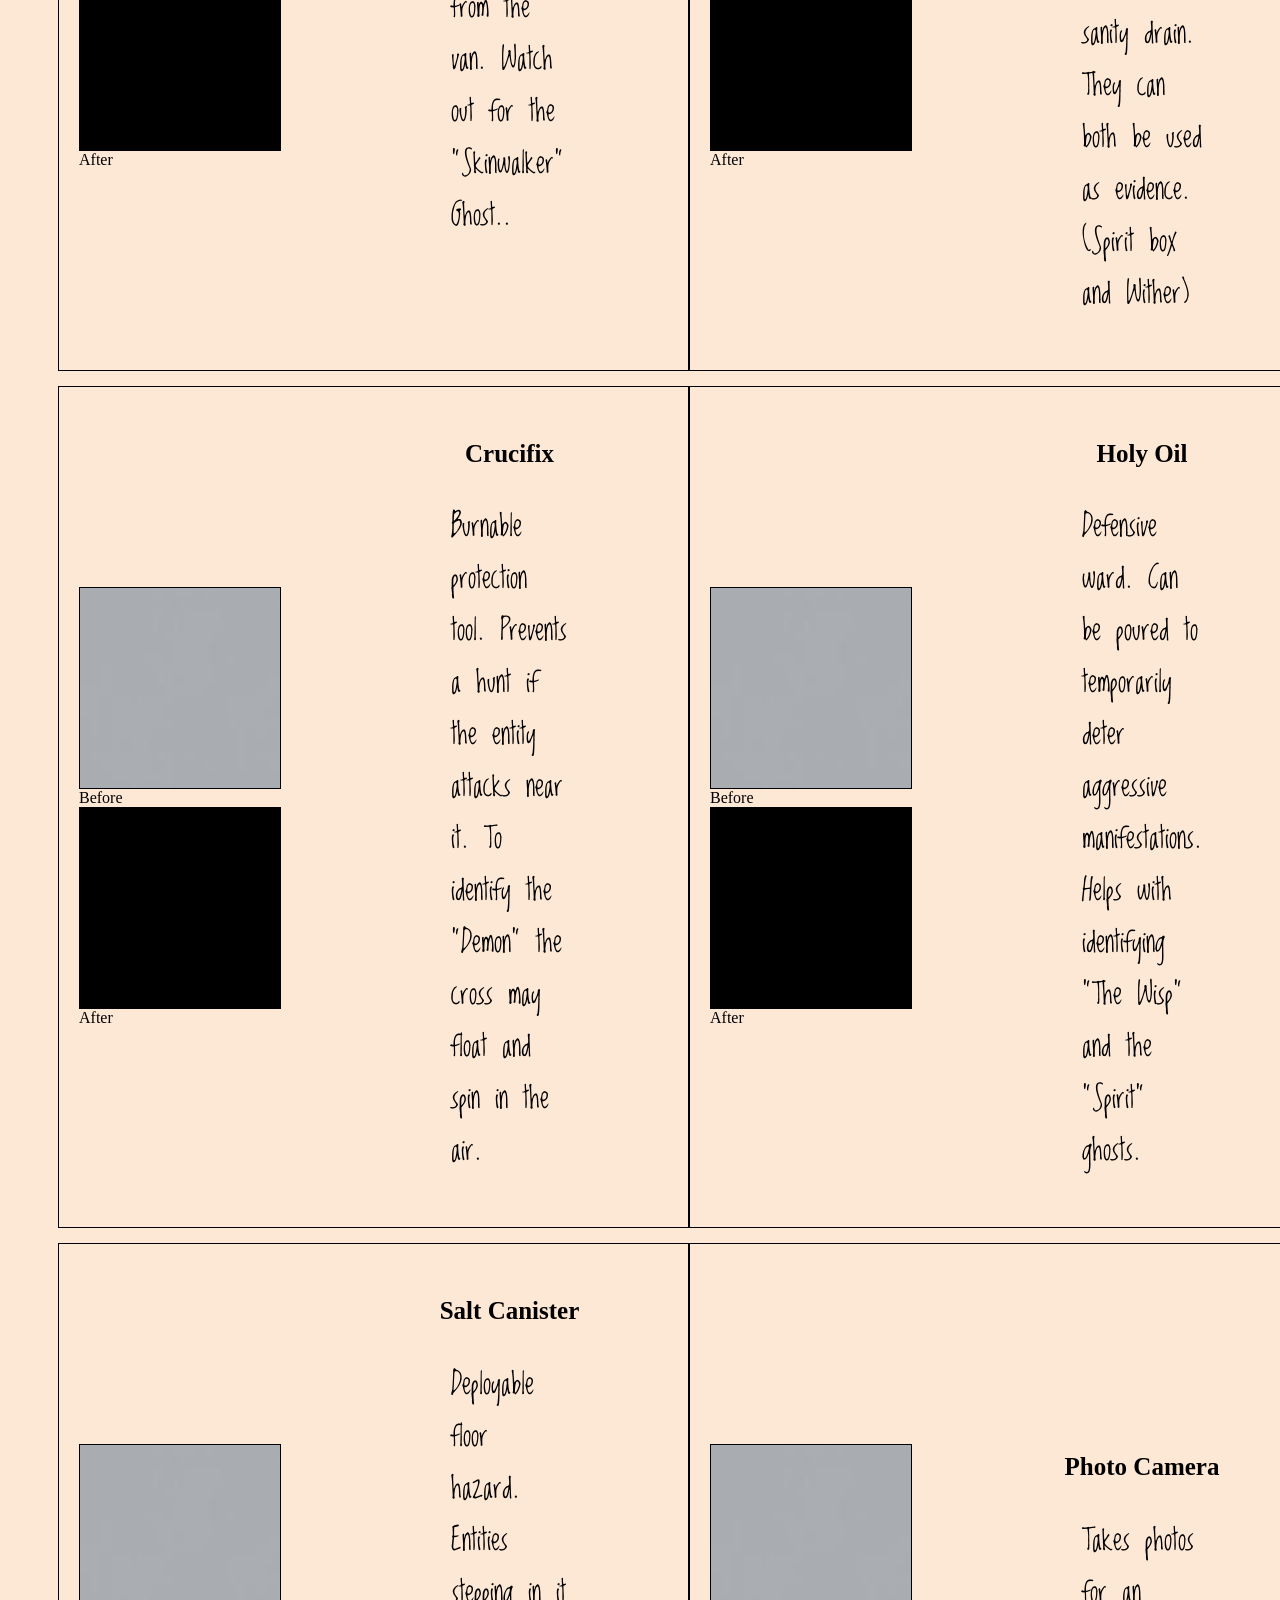
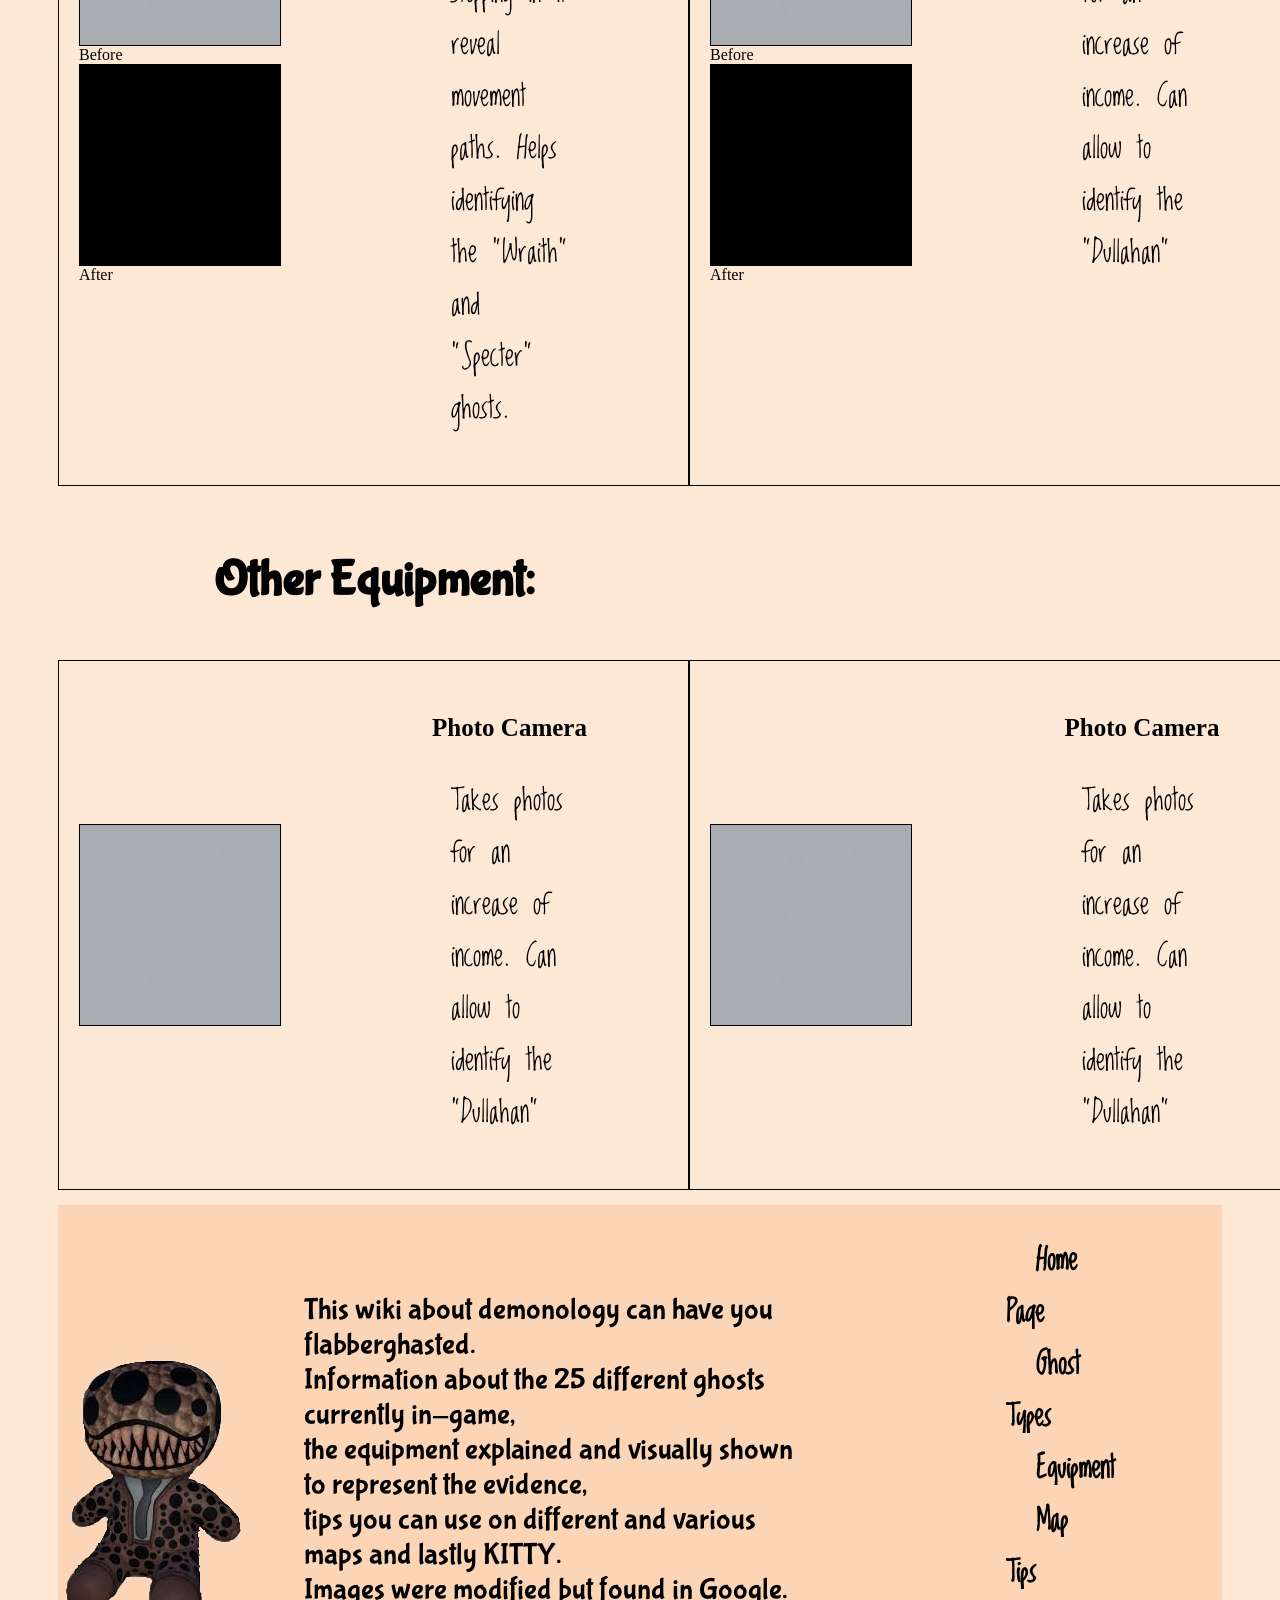
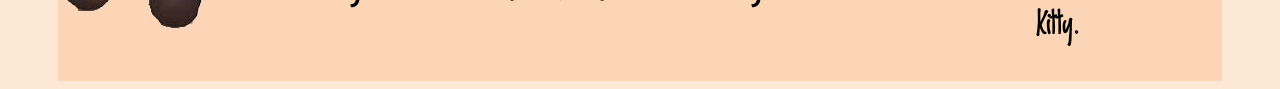
==== commit 618b7493: "format changes and added content?" ====
--- a/WebDev/equipment.html
+++ b/WebDev/equipment.html
@@ -12,45 +12,176 @@
             <a href="kitty.html" class="link kitty f5">Kitty.</a>
         </div>
           <h3>Evidence Finders</h3>
-          <p>
-            EMF Reader: Detects electronic variations. Gives a Level 5 reading for specific entities. Can be ticked off if flickering lights are present<br>
-            <img class='potato'src="images/grey.jpg" alt="EMF reader">
-            <img class='potato'src="images/black.jpg" alt="EMF reader"><br>
-            Spirit Box: Radio device used to talk to the entity. Requires local voice proximity. It should show a prompt if enabled in settings.<br>
-            <img class='potato'src="images/grey.jpg" alt="Spirit Box">
-            <img class='potato'src="images/black.jpg" alt="Spirit Box"><br>
-            Thermometer: Measures room temperature. Used to find Freezing Temperatures. Visuals could be seeing your own or others breath or frozen windows.<br>
-            <img class='potato'src="images/grey.jpg" alt="Thermometer">
-            <img class='potato'src="images/black.jpg" alt="Thermometer"><br>
-            Laser Projector: Emits grids of light. Reveals silhouettes of moving spirits.<br>
-            <img class='potato'src="images/grey.jpg" alt="Laser Projector">
-            <img class='potato'src="images/black.jpg" alt="Laser Projector"><br>
-            Spirit Book: Blank book left on the ground. Entities will interact and leave Inscriptions.<br>
-            <img class='potato'src="images/grey.jpg" alt="Spirit Book">
-            <img class='potato'src="images/black.jpg" alt="Spirit Book"><br>
-            Blacklight: Emits UV light. Reveals hidden glowing prints on doors and switches. Prints can be easier to find using the "Salt Canister".<br>
-            <img class='potato'src="images/grey.jpg" alt="Blacklight">
-            <img class='potato'src="images/black.jpg" alt="Blacklight"><br>
-            Video Camera: Placed on tripods. Used to safely watch for Ghost Orbs from the van. Watch out for the "Skinwalker" Ghost..<br>
-            <img class='potato'src="images/grey.jpg" alt="Video Camera">
-            <img class='potato'src="images/black.jpg" alt="Video Camera"><br>
-            Plushie & Flower Pot: Passive sanity items. Dropping them in rooms helps slow down ambient sanity drain. They can both be used as evidence. (Spirit box and Wither)<br>
-            <img class='potato'src="images/grey.jpg" alt="Plushie & Flower Pot">
-            <img class='potato'src="images/black.jpg" alt="Plushie & Flower Pot"><br>
-            Cross (Crucifix): Burnable protection tool. Prevents a hunt if the entity attacks near it. To identify the "Demon" the cross may float and spin in the air.<br>
-            <img class='potato'src="images/grey.jpg" alt="Crucifix">
-            <img class='potato'src="images/black.jpg" alt="Crucifix"><br>
-            Holy Oil: Defensive ward. Can be poured to temporarily deter aggressive manifestations. Helps with identifying "The Wisp" and the "Spirit" ghosts.<br>
-            <img class='potato'src="images/grey.jpg" alt="Holy Oil">
-            <img class='potato'src="images/black.jpg" alt="Holy Oil"><br>
-            Salt Canister: Deployable floor hazard. Entities stepping in it reveal movement paths. Helps identifying the "Wraith" and "Specter" ghosts.<br>
-            <img class='potato'src="images/grey.jpg" alt="Salt Canister">
-            <img class='potato'src="images/black.jpg" alt="Salt Canister"><br>
-            Photo Camera: Takes photos for an increase of income. Can allow to identify the "Dullahan"
-            <img class='potato'src="images/grey.jpg" alt="Salt Canister">
-            <img class='potato'src="images/black.jpg" alt="Salt Canister"><br>
-          </p>
-          <h3>Other</h3>
+          <div class="column2">
+            <div class="item-row">
+                <div class="item-squares">
+                  <div class="spacing">
+                    <div><img class='testequip'src="images/grey.jpg" alt="EMF reader">Before</div>
+                    <div><img class='testequip'src="images/black.jpg" alt="EMF reader">After</div>
+                  </div>
+                </div>
+                <div class="item-text">
+                    <h4>EMF Reader</h4>
+                    <p>Detects electronic variations. Gives a Level 5 reading for specific entities. Can be ticked off if flickering lights are present.</p>
+                </div>
+            </div>
+            <div class="item-row">
+                <div class="item-squares">
+                  <div class="spacing">
+                    <div><img class='testequip'src="images/grey.jpg" alt="EMF reader">Before</div>
+                    <div><img class='testequip'src="images/black.jpg" alt="EMF reader">After</div>
+                  </div>
+                </div>
+                <div class="item-text">
+                    <h4>Spirit Box</h4>
+                    <p>Radio device used to talk to the entity. Requires local voice proximity. It should show a prompt if enabled in settings.</p>
+                </div>
+            </div>
+            <div class="item-row">
+                <div class="item-squares">
+                  <div class="spacing">
+                    <div><img class='testequip'src="images/grey.jpg" alt="Thermometer">Before</div>
+                    <div><img class='testequip'src="images/black.jpg" alt="Thermometer">After</div>
+                  </div>
+                </div>
+                <div class="item-text">
+                    <h4>Thermometer</h4>
+                    <p>Measures room temperature. Used to find Freezing Temperatures. Visuals could be seeing your own or others breath or frozen windows.</p>
+                </div>
+            </div>
+            <div class="item-row">
+                <div class="item-squares">
+                  <div class="spacing">
+                    <div><img class='testequip'src="images/grey.jpg" alt="Laser Projector">Before</div>
+                    <div><img class='testequip'src="images/black.jpg" alt="Laser Projector">After</div>
+                  </div>
+                </div>
+                <div class="item-text">
+                    <h4>Laser Projector</h4>
+                    <p>Emits grids of light. Reveals silhouettes of moving spirits. If ghost stays still and never moves its a "Specter"</p>
+                </div>
+            </div>
+            <div class="item-row"> 
+                <div class="item-squares">
+                  <div class="spacing">
+                    <div><img class='testequip'src="images/grey.jpg" alt="Spirit Book">Before</div>
+                    <div><img class='testequip'src="images/black.jpg" alt="Spirit Book">After</div>
+                  </div>
+                </div>
+                <div class="item-text">
+                    <h4>Spirit Book</h4>
+                    <p>Blank book left on the ground. Entities will interact and leave Inscriptions.</p>
+                </div>
+            </div>
+            <div class="item-row">
+                <div class="item-squares">
+                  <div class="spacing">
+                    <div><img class='testequip'src="images/grey.jpg" alt="Blacklight">Before</div>
+                    <div><img class='testequip'src="images/black.jpg" alt="Blacklight">After</div>
+                  </div>
+                </div>
+                <div class="item-text">
+                    <h4>Blacklight</h4>
+                    <p>Emits UV light. Reveals hidden glowing prints on doors and switches. Prints can be easier to find using the "Salt Canister".</p>
+                </div>
+            </div>
+            <div class="item-row">
+                <div class="item-squares">
+                  <div class="spacing">
+                    <div><img class='testequip'src="images/grey.jpg" alt="Video Camera">Before</div>
+                    <div><img class='testequip'src="images/black.jpg" alt="Video Camera">After</div>
+                  </div>
+                </div>
+                <div class="item-text">
+                    <h4>Video Camera</h4>
+                    <p>Placed on tripods. Used to safely watch for Ghost Orbs from the van. Watch out for the "Skinwalker" Ghost..</p>
+                </div>
+            </div>
+            <div class="item-row">
+                <div class="item-squares">
+                  <div class="spacing">
+                    <div><img class='testequip'src="images/grey.jpg" alt="Plushie & Flower Pot">Before</div>
+                    <div><img class='testequip'src="images/black.jpg" alt="Plushie & Flower Pot">After</div>
+                  </div>
+                </div>
+                <div class="item-text">
+                    <h4>Plushie & Flower Pot</h4>
+                    <p>Passive sanity items. Dropping them in rooms helps slow down ambient sanity drain. They can both be used as evidence. (Spirit box and Wither)</p>
+                </div>
+            </div>
+            <div class="item-row">
+                <div class="item-squares">
+                  <div class="spacing">
+                    <div><img class='testequip'src="images/grey.jpg" alt="Crucifix">Before</div>
+                    <div><img class='testequip'src="images/black.jpg" alt="Crucifix">After</div>
+                  </div>
+                </div>
+                <div class="item-text">
+                    <h4>Crucifix</h4>
+                    <p>Burnable protection tool. Prevents a hunt if the entity attacks near it. To identify the "Demon" the cross may float and spin in the air.</p>
+                </div>
+            </div>
+            <div class="item-row">
+                <div class="item-squares">
+                  <div class="spacing">
+                    <div><img class='testequip'src="images/grey.jpg" alt="Holy Oil">Before</div>
+                    <div><img class='testequip'src="images/black.jpg" alt="Holy Oil">After</div>
+                  </div>
+                </div>
+                <div class="item-text">
+                    <h4>Holy Oil</h4>
+                    <p>Defensive ward. Can be poured to temporarily deter aggressive manifestations. Helps with identifying "The Wisp" and the "Spirit" ghosts.</p>
+                </div>
+            </div>
+            <div class="item-row">
+                <div class="item-squares">
+                  <div class="spacing">
+                    <div><img class='testequip'src="images/grey.jpg" alt="Salt Canister">Before</div>
+                    <div><img class='testequip'src="images/black.jpg" alt="Salt Canister">After</div>
+                  </div>
+                </div>
+                <div class="item-text">
+                    <h4>Salt Canister</h4>
+                    <p>Deployable floor hazard. Entities stepping in it reveal movement paths. Helps identifying the "Wraith" and "Specter" ghosts.</p>
+                </div>
+            </div>
+            <div class="item-row">
+                <div class="item-squares">
+                  <div class="spacing">
+                    <div><img class='testequip'src="images/grey.jpg" alt="Photo Camera">Before</div>
+                    <div><img class='testequip'src="images/black.jpg" alt="Photo Camera">After</div>
+                  </div>
+                </div>
+                <div class="item-text">
+                    <h4>Photo Camera</h4>
+                    <p>Takes photos for an increase of income. Can allow to identify the "Dullahan"</p>
+                </div>
+            </div>
+          <h3><div class="other">Other Equipment:</div></h3><br>
+            <div class="item-row">
+                <div class="item-squares">
+                  <div class="spacing">
+                    <div><img class='testequip'src="images/grey.jpg" alt="Photo Camera"></div>
+                  </div>
+                </div>
+                <div class="item-text">
+                    <h4>Photo Camera</h4>
+                    <p>Takes photos for an increase of income. Can allow to identify the "Dullahan"</p>
+                </div>
+            </div>
+            <div class="item-row">
+                <div class="item-squares">
+                  <div class="spacing">
+                    <div><img class='testequip'src="images/grey.jpg" alt="Photo Camera"></div>
+                  </div>
+                </div>
+                <div class="item-text">
+                    <h4>Photo Camera</h4>
+                    <p>Takes photos for an increase of income. Can allow to identify the "Dullahan"</p>
+                </div>
+            </div>
+          </div>
+          <!--
           <p>
               Lighter: Ignition utility. Used to light candles around the map to preserve ambient sanity.<br>
               LIDAR Scanner: Maps physical rooms using 3D dots. Reveals shapes or blockages where entities stand.<br>
@@ -60,6 +191,7 @@
               Energy Drink: Consumable stamina boost. Temporarily grants infinite sprint to escape hunts.<br>
               Energy Watch: UI utility tracker. Keeps real-time tracking of your stamina levels.<br>
           </p>
+        -->
         <div class="footer">
           <div class="biter">
             <img class="biterimg" src="images/biter.jpg" alt="biterplush">
--- a/WebDev/main.css
+++ b/WebDev/main.css
@@ -41,7 +41,7 @@
 
 .f5:hover {
     font-family: 'Roboto';
-    font-size: 305px;
+    font-size: 35px;
 }
 
 h1 {
@@ -213,10 +213,124 @@
 }
 
 .smaller {
-    font-size: 22px;
+    font-size: 21px;
 }
 
 html {
     margin-left: 50px;
     margin-right: 50px;
 }
+
+.kitty-row {
+    display: flex;
+    justify-content: center;
+    gap: 20px;
+}
+
+
+.kitty-box {
+    background-color: white;
+    border: 2px solid black;
+    width: 200px;
+    height: 200px;
+    padding: 5px;
+    position: relative; }
+
+
+.red-border {
+    border: 2px solid red;
+}
+
+
+.kitty-box img {
+    width: 100%;
+    height: 100%;
+    object-fit: cover;
+}
+
+.meow-text {
+    position: absolute;
+    top: 5px;
+    left: 10px;
+    color: white;
+    font-weight: bold;
+    margin: 0;
+}
+
+.map-info-box {
+    background-color: rgb(253, 231, 213);
+    border: 2px solid black;
+    padding: 15px;
+    margin-top: 10px;
+}
+
+.map-buttons button {
+    padding: 10px;
+    font-weight: bold;
+    cursor: pointer;
+    background-color: rgb(252, 213, 182);
+}
+
+.item-row {
+    display: flex;
+    background-color: rgb(253, 231, 213);
+    border: 1px solid black;
+    padding: 20px;
+    margin-bottom: 15px;
+    align-items: center; 
+}
+
+.item-squares {
+    display: flex;
+    gap: 10px;
+    margin-right: 10px;
+}
+/*
+.grey-box, .black-box {
+    width: 200px;
+    height: 200px;
+    border: 1px solid black;
+    color: white;
+    font-size: 12px;
+    display: inline-block;
+    align-items: center;
+    justify-content: center;
+    margin-right: 10px;
+}
+*/
+.grey-box { 
+    background-color: grey; 
+}
+.black-box { 
+    background-color: black; 
+}
+
+h4 {
+    font-size: 25px;
+    text-align: center;
+}
+
+.spacing {
+    margin-right: 50px;
+}
+
+.column2 {
+    display: grid;
+    grid-template-columns: 1fr 1fr;
+}
+
+.testequip {
+    width: 200px;
+    height: 200px;
+    border: 1px solid black;
+    color: white;
+    font-size: 12px;
+    display: inline-block;
+    align-items: center;
+    justify-content: center;
+    margin-right: 10px;
+}
+
+.other {
+    text-align: center;
+}
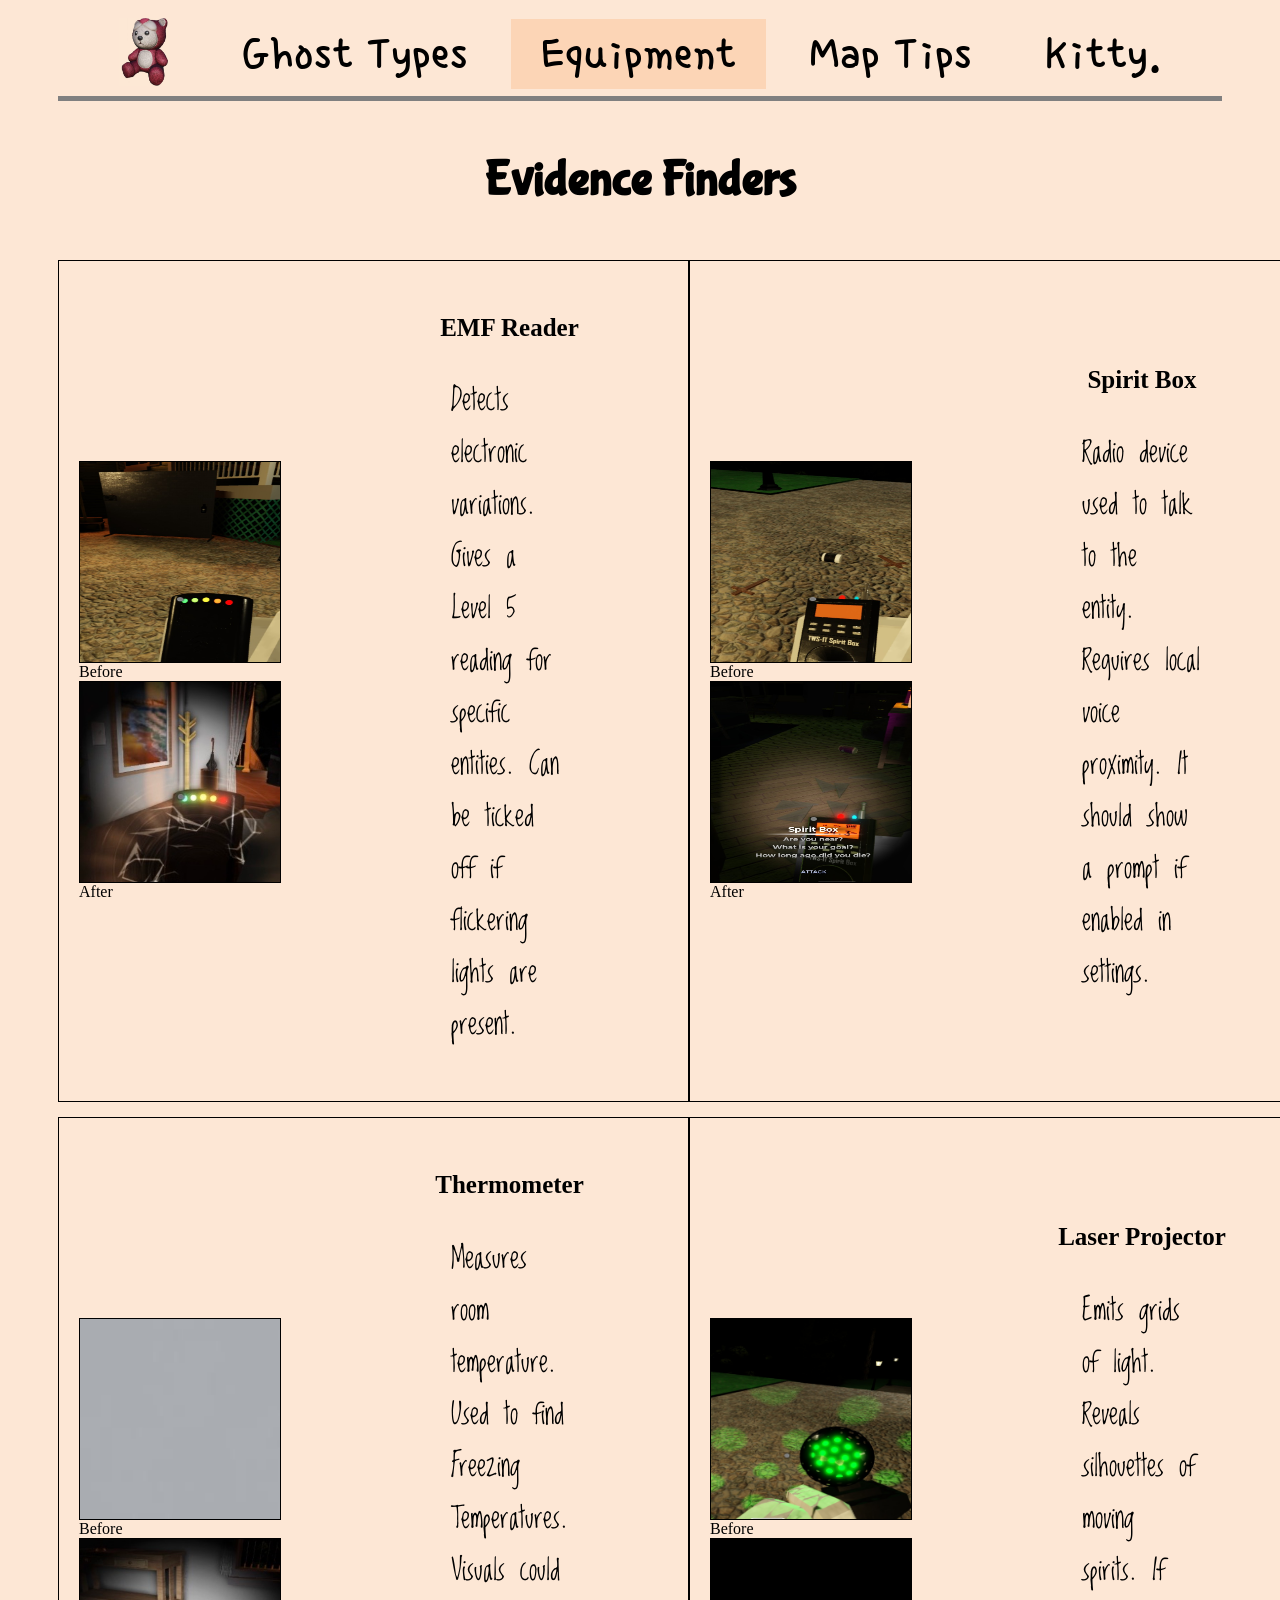
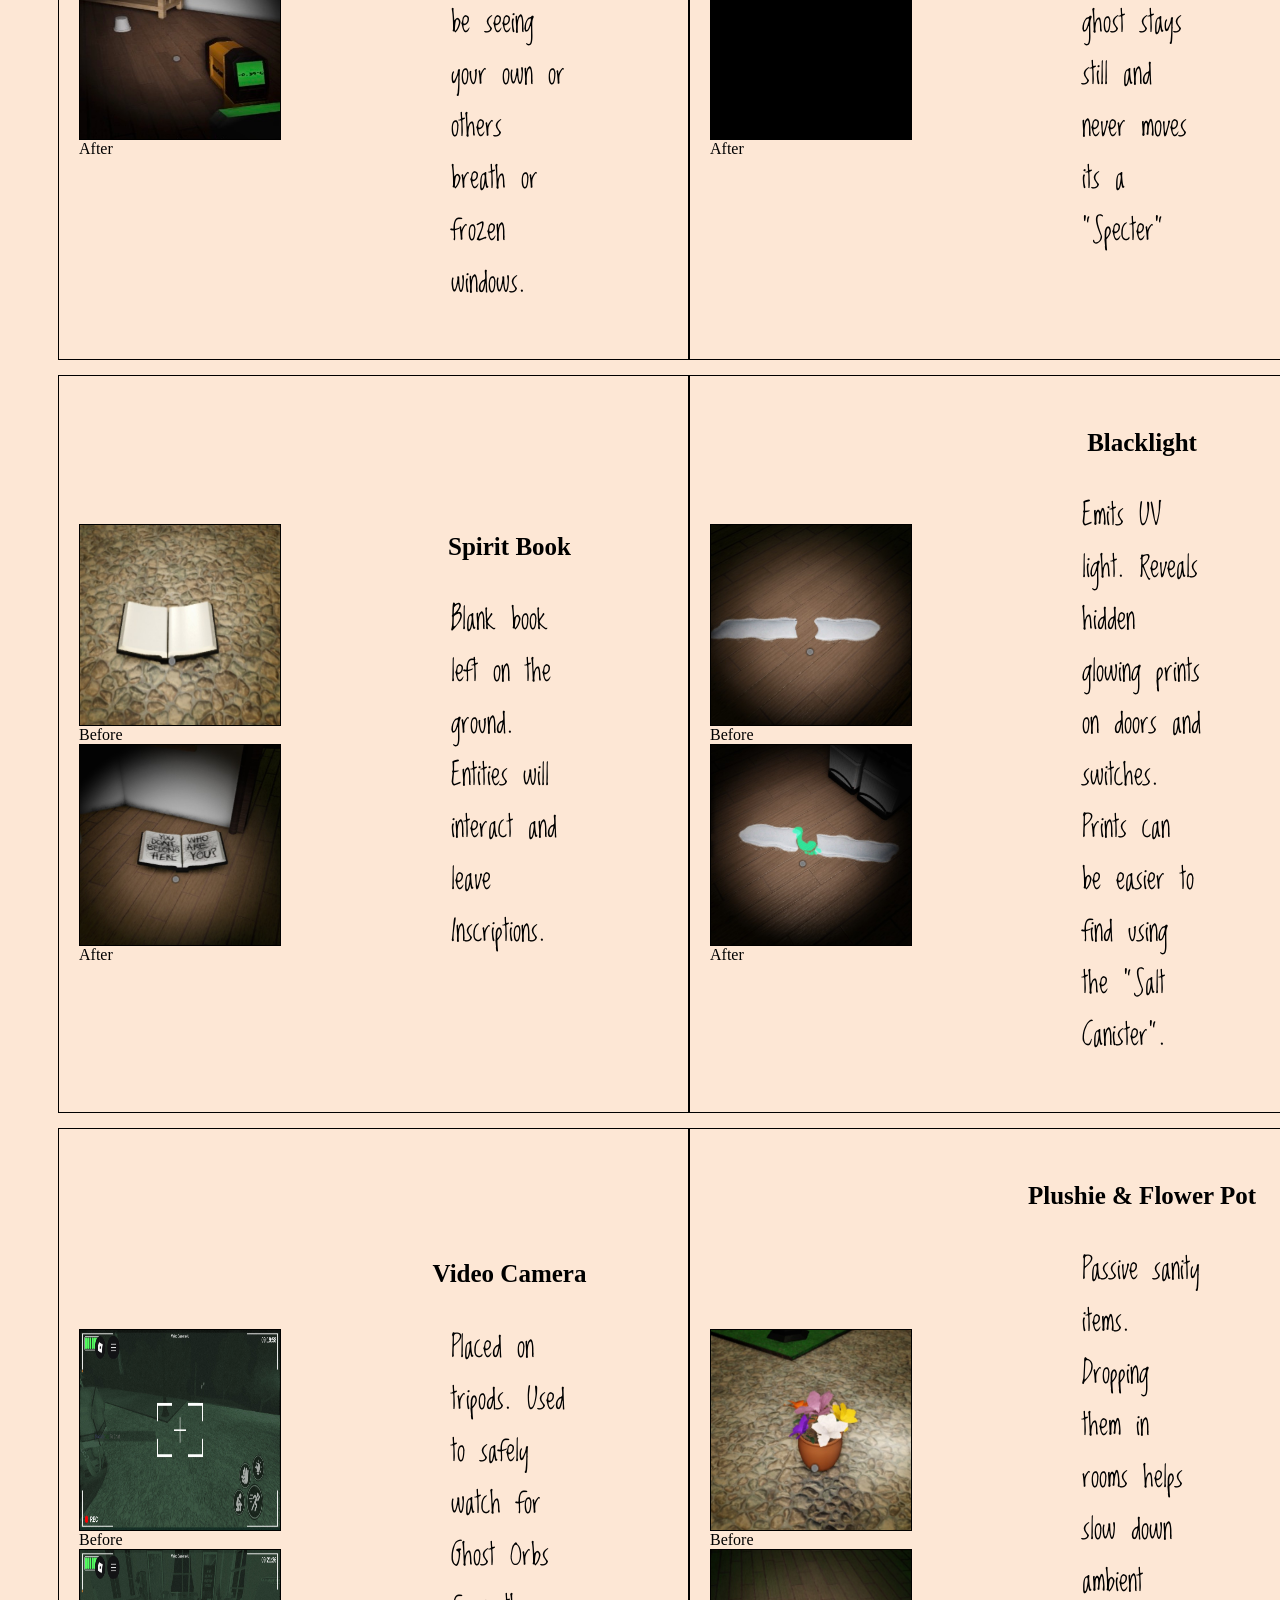
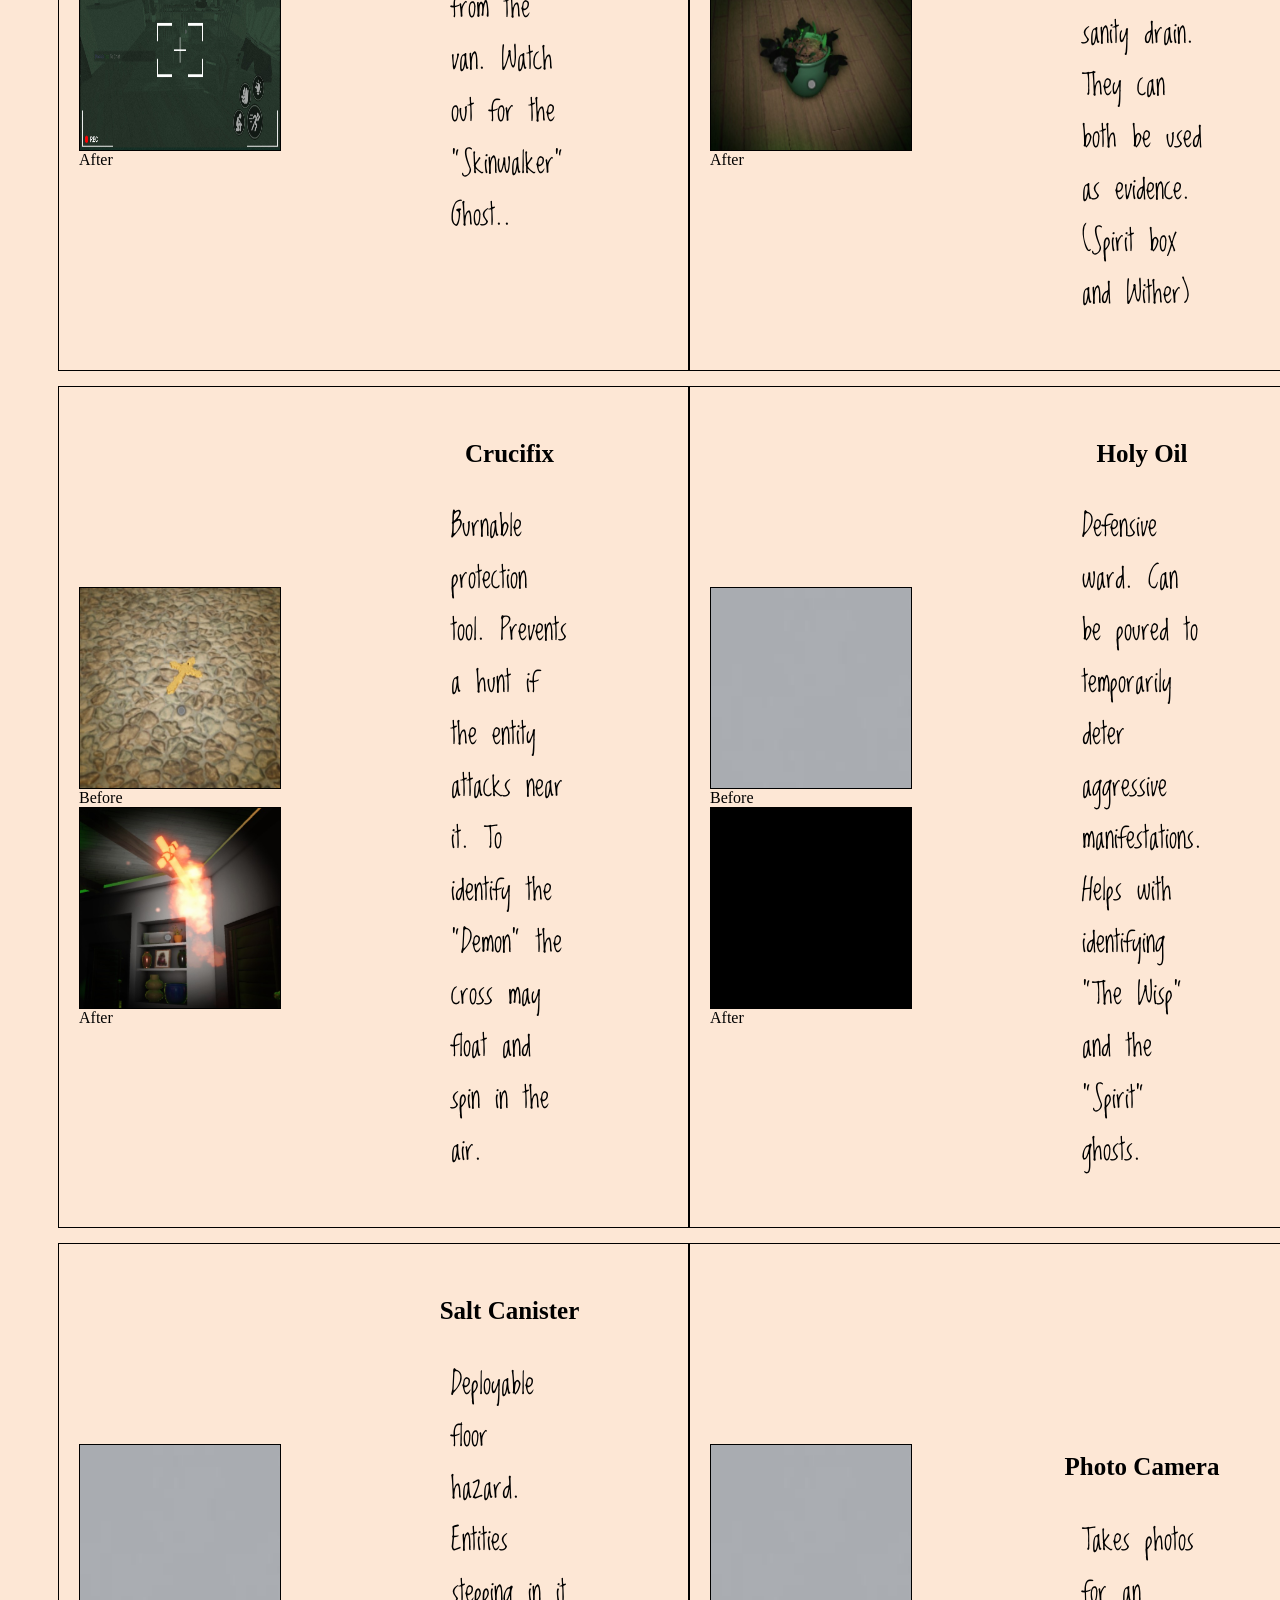
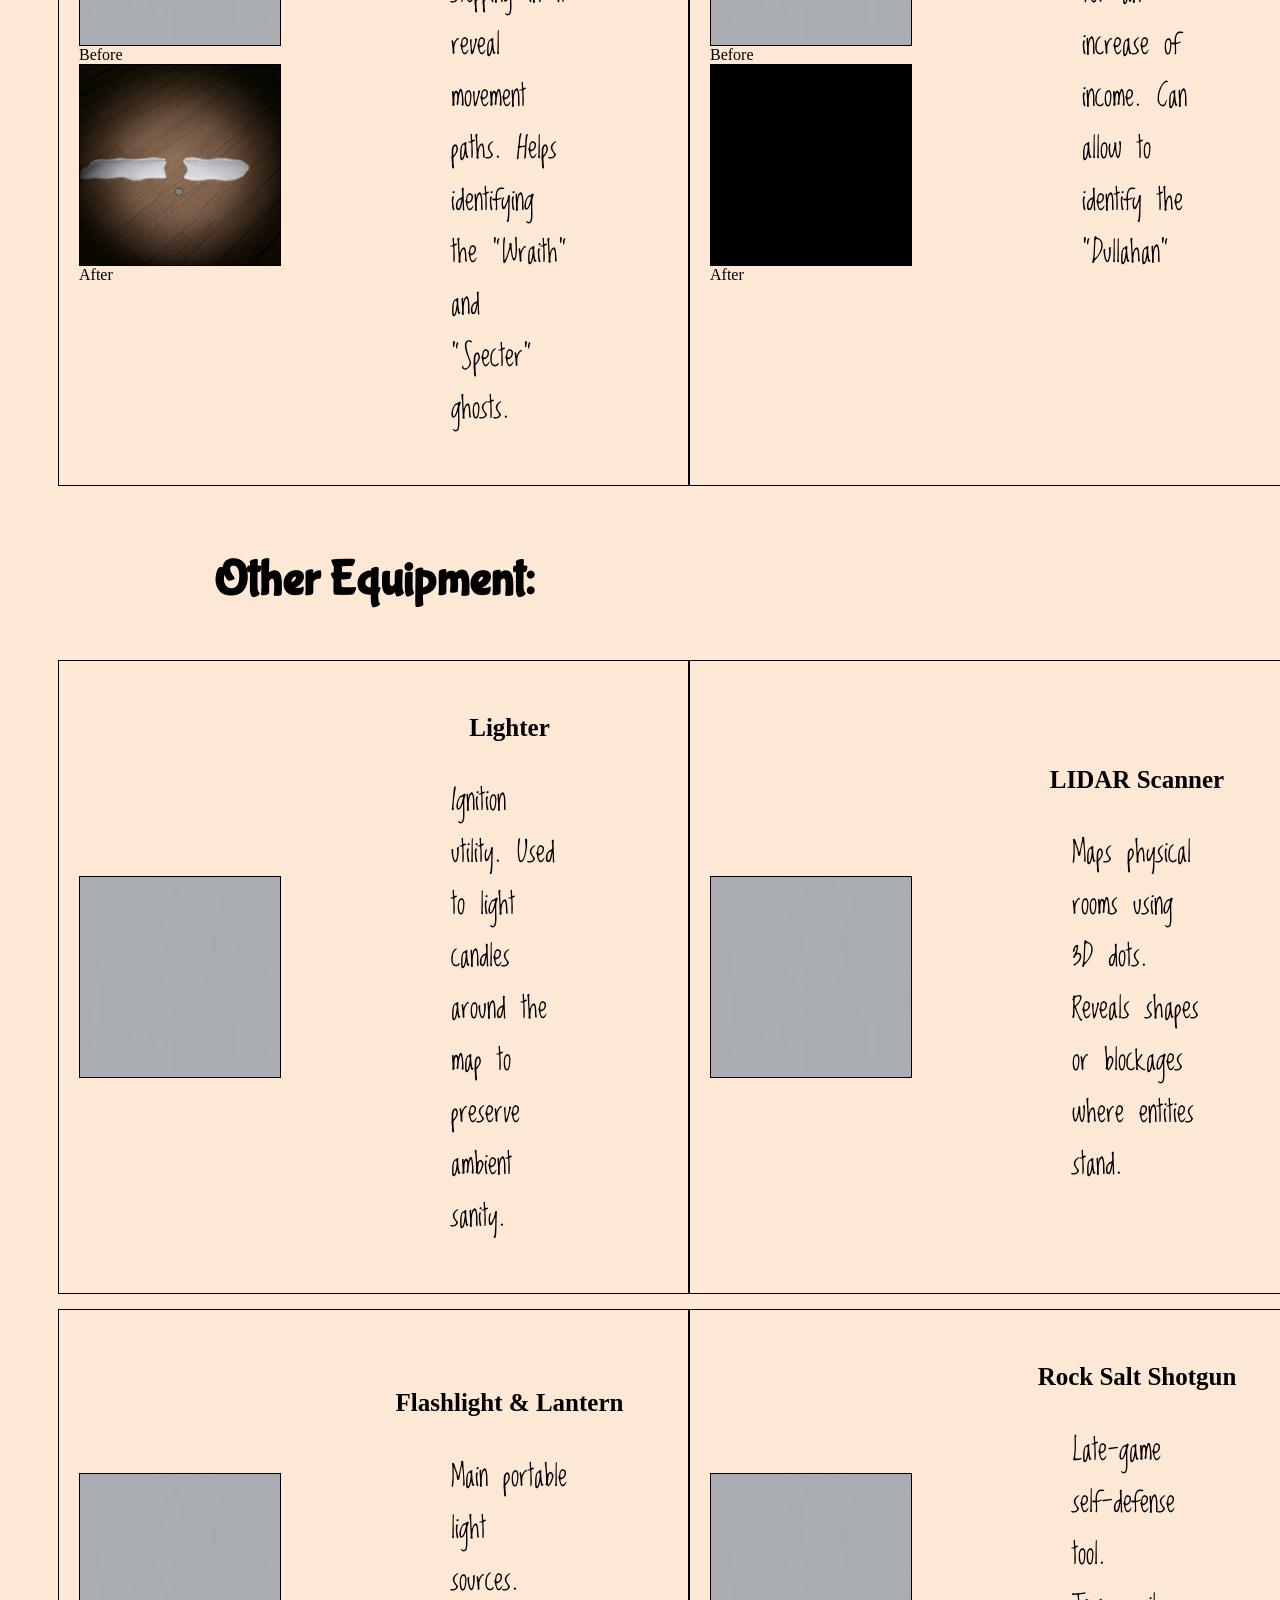
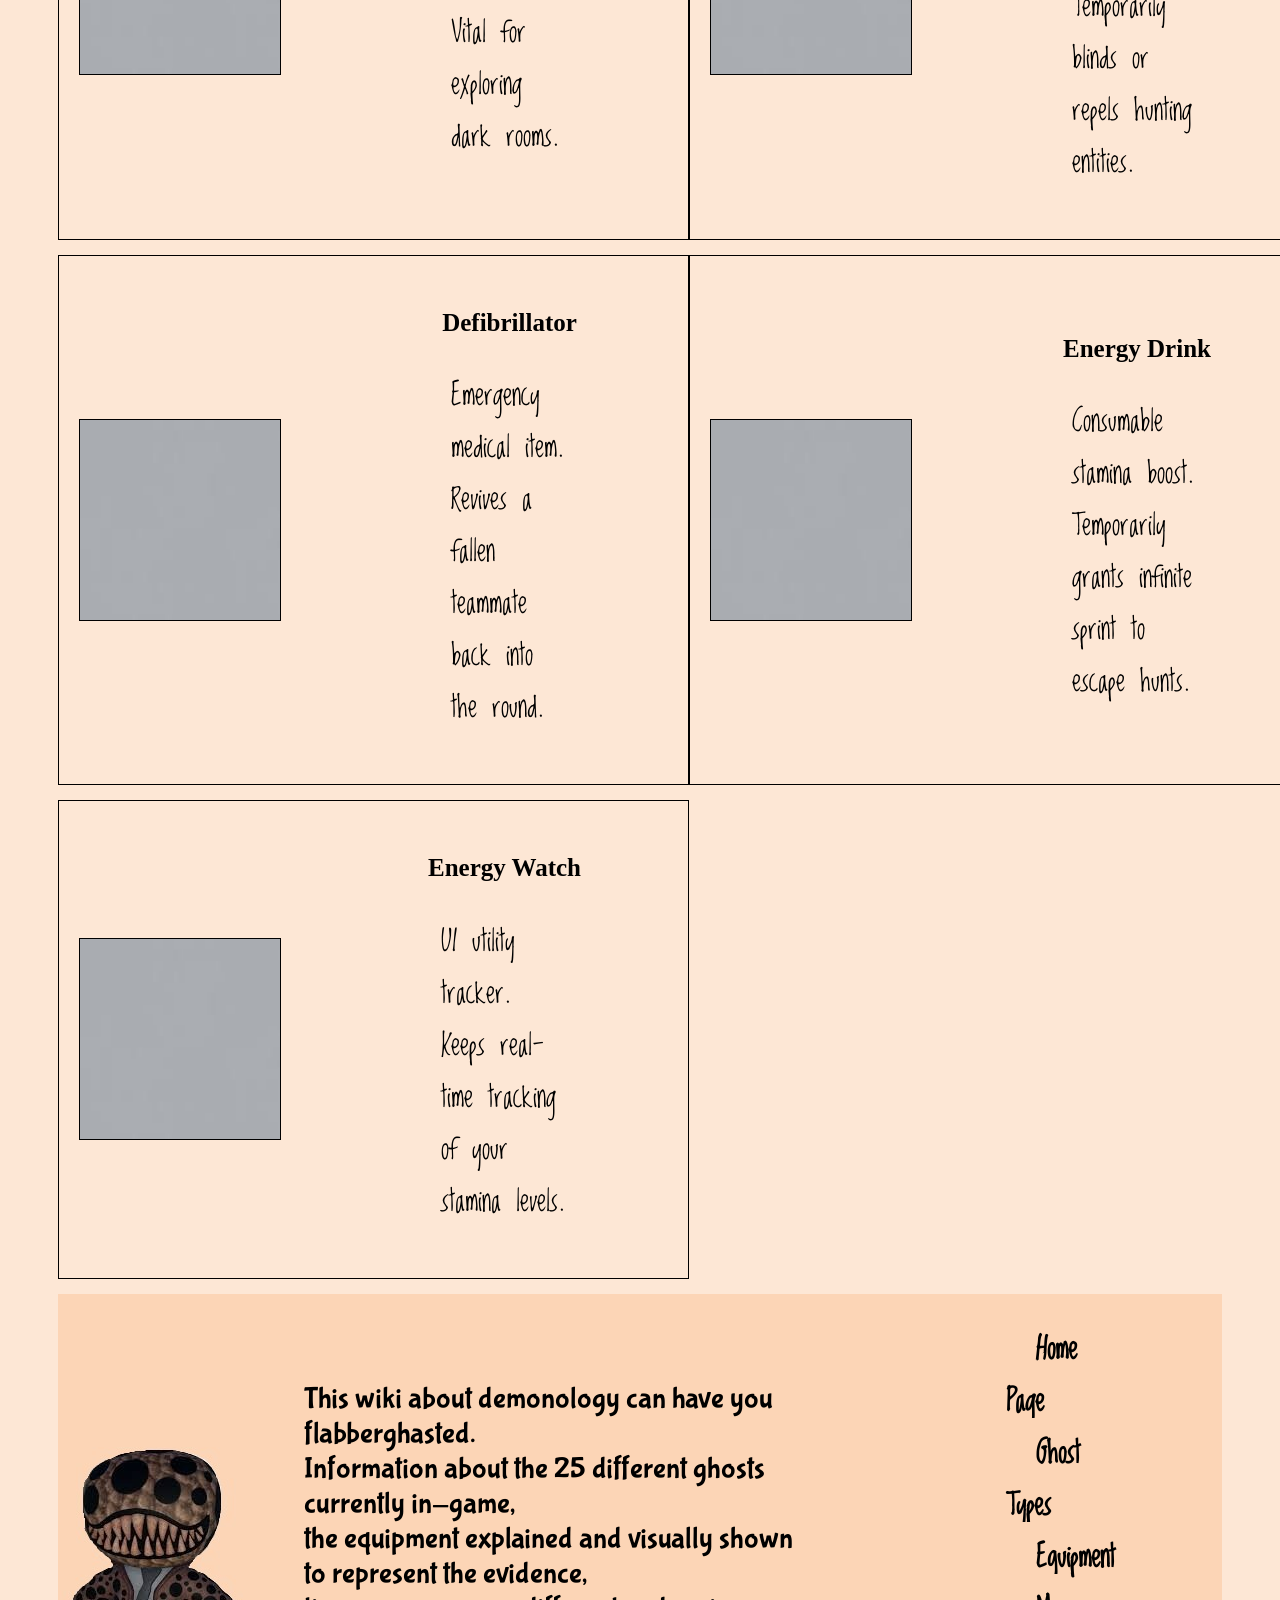
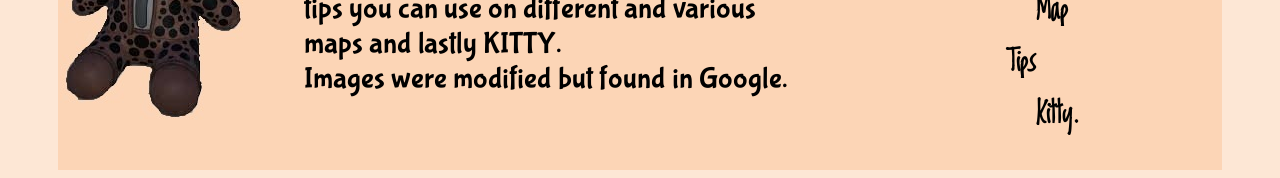
==== commit 7afce884: "images added" ====
--- a/WebDev/equipment.html
+++ b/WebDev/equipment.html
@@ -16,8 +16,8 @@
             <div class="item-row">
                 <div class="item-squares">
                   <div class="spacing">
-                    <div><img class='testequip'src="images/grey.jpg" alt="EMF reader">Before</div>
-                    <div><img class='testequip'src="images/black.jpg" alt="EMF reader">After</div>
+                    <div><img class='testequip'src="images/EMFBase.jpg" alt="EMF reader">Before</div>
+                    <div><img class='testequip'src="images/EMF.jpg" alt="EMF reader">After</div>
                   </div>
                 </div>
                 <div class="item-text">
@@ -28,8 +28,8 @@
             <div class="item-row">
                 <div class="item-squares">
                   <div class="spacing">
-                    <div><img class='testequip'src="images/grey.jpg" alt="EMF reader">Before</div>
-                    <div><img class='testequip'src="images/black.jpg" alt="EMF reader">After</div>
+                    <div><img class='testequip'src="images/SpiritBoxBase.jpg" alt="Spirit Box">Before</div>
+                    <div><img class='testequip'src="images/SpiritBox.jpg" alt="Spirit Box">After</div>
                   </div>
                 </div>
                 <div class="item-text">
@@ -41,7 +41,7 @@
                 <div class="item-squares">
                   <div class="spacing">
                     <div><img class='testequip'src="images/grey.jpg" alt="Thermometer">Before</div>
-                    <div><img class='testequip'src="images/black.jpg" alt="Thermometer">After</div>
+                    <div><img class='testequip'src="images/Thermometer.jpg" alt="Thermometer">After</div>
                   </div>
                 </div>
                 <div class="item-text">
@@ -52,7 +52,7 @@
             <div class="item-row">
                 <div class="item-squares">
                   <div class="spacing">
-                    <div><img class='testequip'src="images/grey.jpg" alt="Laser Projector">Before</div>
+                    <div><img class='testequip'src="images/LaserProjectorBase.jpg" alt="Laser Projector">Before</div>
                     <div><img class='testequip'src="images/black.jpg" alt="Laser Projector">After</div>
                   </div>
                 </div>
@@ -64,8 +64,8 @@
             <div class="item-row"> 
                 <div class="item-squares">
                   <div class="spacing">
-                    <div><img class='testequip'src="images/grey.jpg" alt="Spirit Book">Before</div>
-                    <div><img class='testequip'src="images/black.jpg" alt="Spirit Book">After</div>
+                    <div><img class='testequip'src="images/SpiritBookBase.jpg" alt="Spirit Book">Before</div>
+                    <div><img class='testequip'src="images/SpiritBook.jpg" alt="Spirit Book">After</div>
                   </div>
                 </div>
                 <div class="item-text">
@@ -76,8 +76,8 @@
             <div class="item-row">
                 <div class="item-squares">
                   <div class="spacing">
-                    <div><img class='testequip'src="images/grey.jpg" alt="Blacklight">Before</div>
-                    <div><img class='testequip'src="images/black.jpg" alt="Blacklight">After</div>
+                    <div><img class='testequip'src="images/HandprintBase.jpg" alt="Blacklight">Before</div>
+                    <div><img class='testequip'src="images/Handprint.jpg" alt="Blacklight">After</div>
                   </div>
                 </div>
                 <div class="item-text">
@@ -88,8 +88,8 @@
             <div class="item-row">
                 <div class="item-squares">
                   <div class="spacing">
-                    <div><img class='testequip'src="images/grey.jpg" alt="Video Camera">Before</div>
-                    <div><img class='testequip'src="images/black.jpg" alt="Video Camera">After</div>
+                    <div><img class='testequip'src="images/VideoCameraBase.jpg" alt="Video Camera">Before</div>
+                    <div><img class='testequip'src="images/VideoCamera.jpg" alt="Video Camera">After</div>
                   </div>
                 </div>
                 <div class="item-text">
@@ -100,8 +100,8 @@
             <div class="item-row">
                 <div class="item-squares">
                   <div class="spacing">
-                    <div><img class='testequip'src="images/grey.jpg" alt="Plushie & Flower Pot">Before</div>
-                    <div><img class='testequip'src="images/black.jpg" alt="Plushie & Flower Pot">After</div>
+                    <div><img class='testequip'src="images/WitherBase.jpg" alt="Plushie & Flower Pot">Before</div>
+                    <div><img class='testequip'src="images/Wither.jpg" alt="Plushie & Flower Pot">After</div>
                   </div>
                 </div>
                 <div class="item-text">
@@ -112,8 +112,8 @@
             <div class="item-row">
                 <div class="item-squares">
                   <div class="spacing">
-                    <div><img class='testequip'src="images/grey.jpg" alt="Crucifix">Before</div>
-                    <div><img class='testequip'src="images/black.jpg" alt="Crucifix">After</div>
+                    <div><img class='testequip'src="images/CrossBase.jpg" alt="Crucifix">Before</div>
+                    <div><img class='testequip'src="images/Cross.jpg" alt="Crucifix">After</div>
                   </div>
                 </div>
                 <div class="item-text">
@@ -137,7 +137,7 @@
                 <div class="item-squares">
                   <div class="spacing">
                     <div><img class='testequip'src="images/grey.jpg" alt="Salt Canister">Before</div>
-                    <div><img class='testequip'src="images/black.jpg" alt="Salt Canister">After</div>
+                    <div><img class='testequip'src="images/HandprintBase.jpg" alt="Salt Canister">After</div>
                   </div>
                 </div>
                 <div class="item-text">
@@ -161,37 +161,82 @@
             <div class="item-row">
                 <div class="item-squares">
                   <div class="spacing">
-                    <div><img class='testequip'src="images/grey.jpg" alt="Photo Camera"></div>
-                  </div>
-                </div>
-                <div class="item-text">
-                    <h4>Photo Camera</h4>
-                    <p>Takes photos for an increase of income. Can allow to identify the "Dullahan"</p>
-                </div>
-            </div>
-            <div class="item-row">
-                <div class="item-squares">
-                  <div class="spacing">
-                    <div><img class='testequip'src="images/grey.jpg" alt="Photo Camera"></div>
-                  </div>
-                </div>
-                <div class="item-text">
-                    <h4>Photo Camera</h4>
-                    <p>Takes photos for an increase of income. Can allow to identify the "Dullahan"</p>
-                </div>
-            </div>
-          </div>
-          <!--
-          <p>
-              Lighter: Ignition utility. Used to light candles around the map to preserve ambient sanity.<br>
-              LIDAR Scanner: Maps physical rooms using 3D dots. Reveals shapes or blockages where entities stand.<br>
-              Flashlight & Lantern: Main portable light sources. Vital for exploring dark rooms.<br>
-              Rock Salt Shotgun: Late-game self-defense tool. Temporarily blinds or repels hunting entities.<br>
-              Defibrillator: Emergency medical item. Revives a fallen teammate back into the round.<br>
-              Energy Drink: Consumable stamina boost. Temporarily grants infinite sprint to escape hunts.<br>
-              Energy Watch: UI utility tracker. Keeps real-time tracking of your stamina levels.<br>
-          </p>
-        -->
+                    <div><img class='testequip'src="images/grey.jpg" alt="Lighter"></div>
+                  </div>
+                </div>
+                <div class="item-text">
+                    <h4>Lighter</h4>
+                    <p>Ignition utility. Used to light candles around the map to preserve ambient sanity.</p>
+                </div>
+            </div>
+            <div class="item-row">
+                <div class="item-squarexs">
+                  <div class="spacing">
+                    <div><img class='testequip'src="images/grey.jpg" alt="LIDAR Scanner"></div>
+                  </div>
+                </div>
+                <div class="item-text">
+                    <h4>LIDAR Scanner</h4>
+                    <p>Maps physical rooms using 3D dots. Reveals shapes or blockages where entities stand.</p>
+                </div>
+            </div>
+            <div class="item-row">
+                <div class="item-squares">
+                  <div class="spacing">
+                    <div><img class='testequip'src="images/grey.jpg" alt="Flashlight & Lantern"></div>
+                  </div>
+                </div>
+                <div class="item-text">
+                    <h4>Flashlight & Lantern</h4>
+                    <p>Main portable light sources. Vital for exploring dark rooms.</p>
+                </div>
+            </div>
+            <div class="item-row">
+                <div class="item-squarexs">
+                  <div class="spacing">
+                    <div><img class='testequip'src="images/grey.jpg" alt="Rock Salt Shotgun"></div>
+                  </div>
+                </div>
+                <div class="item-text">
+                    <h4>Rock Salt Shotgun</h4>
+                    <p>Late-game self-defense tool. Temporarily blinds or repels hunting entities.</p>
+                </div>
+            </div>
+            <div class="item-row">
+                <div class="item-squares">
+                  <div class="spacing">
+                    <div><img class='testequip'src="images/grey.jpg" alt="Defibrillator"></div>
+                  </div>
+                </div>
+                <div class="item-text">
+                    <h4>Defibrillator</h4>
+                    <p>Emergency medical item. Revives a fallen teammate back into the round.</p>
+                </div>
+            </div>
+            <div class="item-row">
+                <div class="item-squarexs">
+                  <div class="spacing">
+                    <div><img class='testequip'src="images/grey.jpg" alt="Energy Drink"></div>
+                  </div>
+                </div>
+                <div class="item-text">
+                    <h4>Energy Drink</h4>
+                    <p>Consumable stamina boost. Temporarily grants infinite sprint to escape hunts.</p>
+                </div>
+            </div>
+            <div class="item-row">
+                <div class="item-squarexs">
+                  <div class="spacing">
+                    <div><img class='testequip'src="images/grey.jpg" alt="Energy Watch"></div>
+                  </div>
+                </div>
+                <div class="item-text">
+                    <h4>Energy Watch</h4>
+                    <p>UI utility tracker. Keeps real-time tracking of your stamina levels.</p>
+                </div>
+            </div>
+          </div>
+          
         <div class="footer">
           <div class="biter">
             <img class="biterimg" src="images/biter.jpg" alt="biterplush">
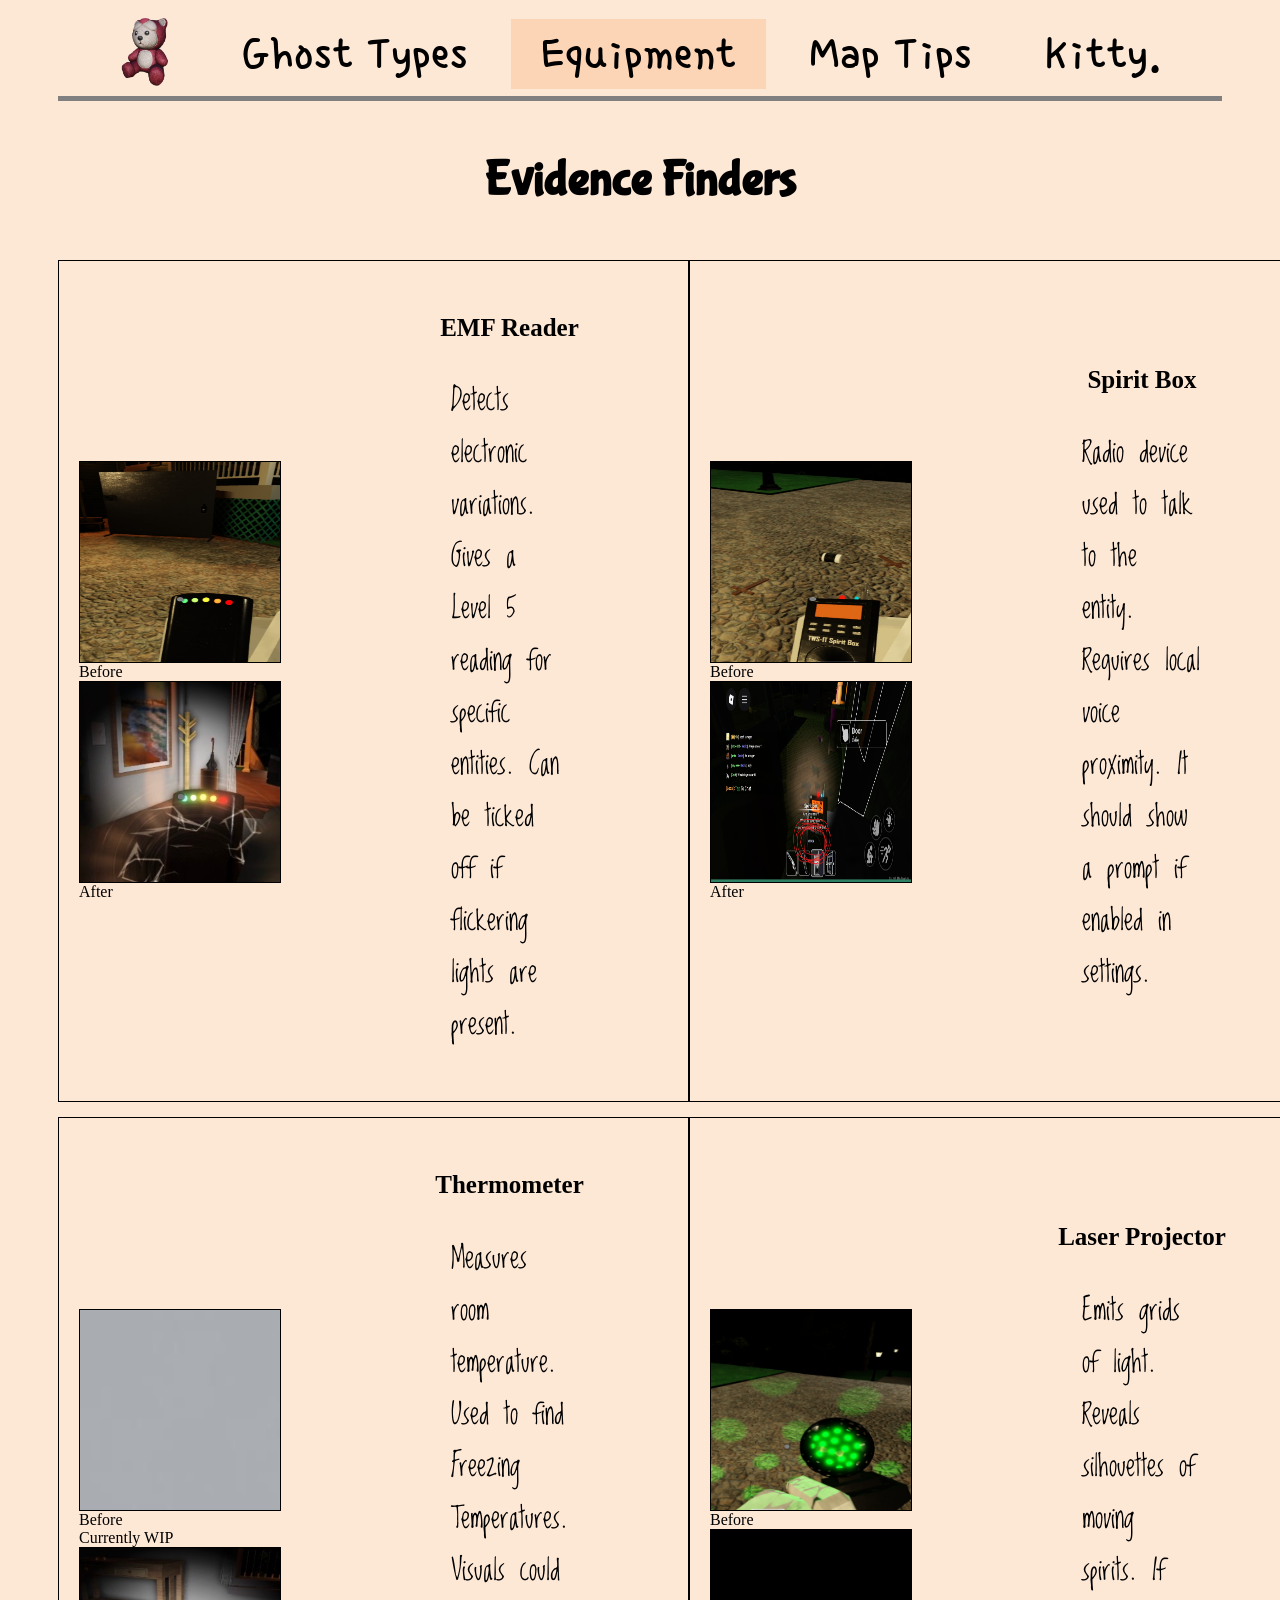
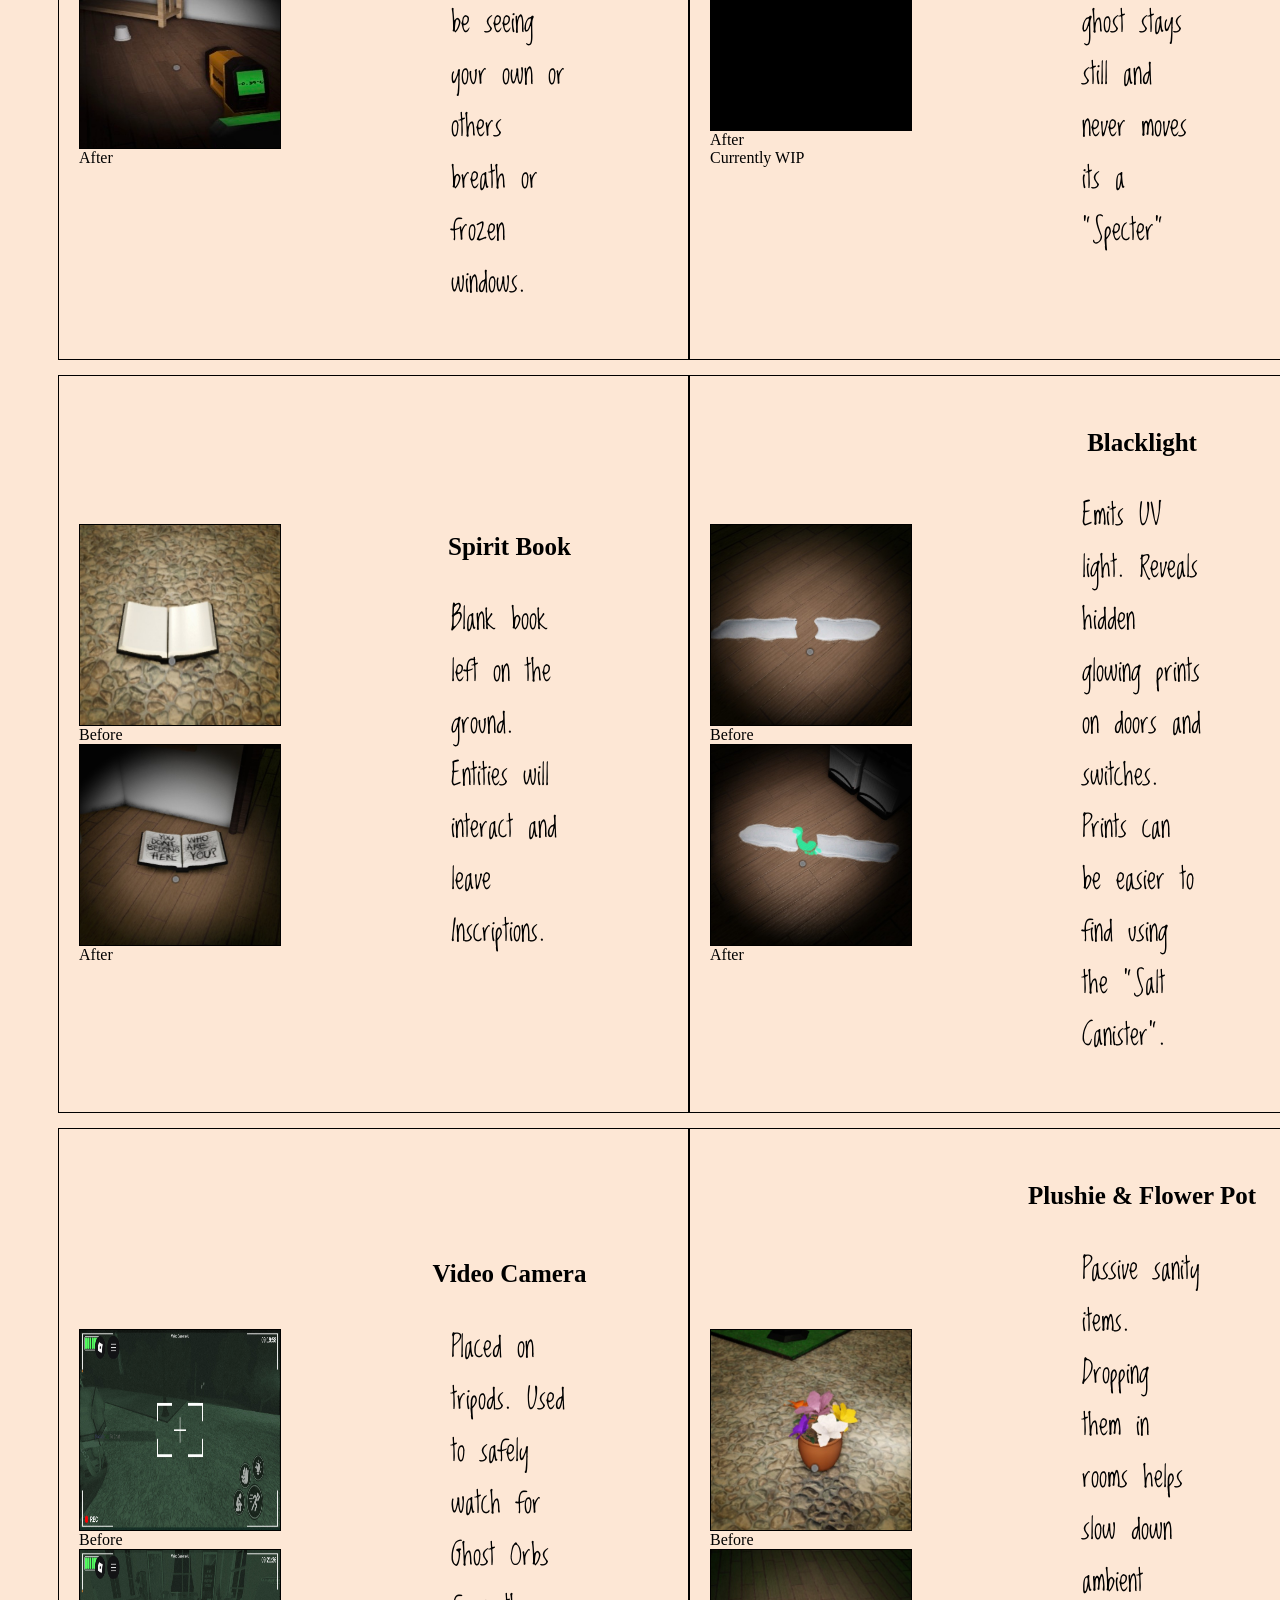
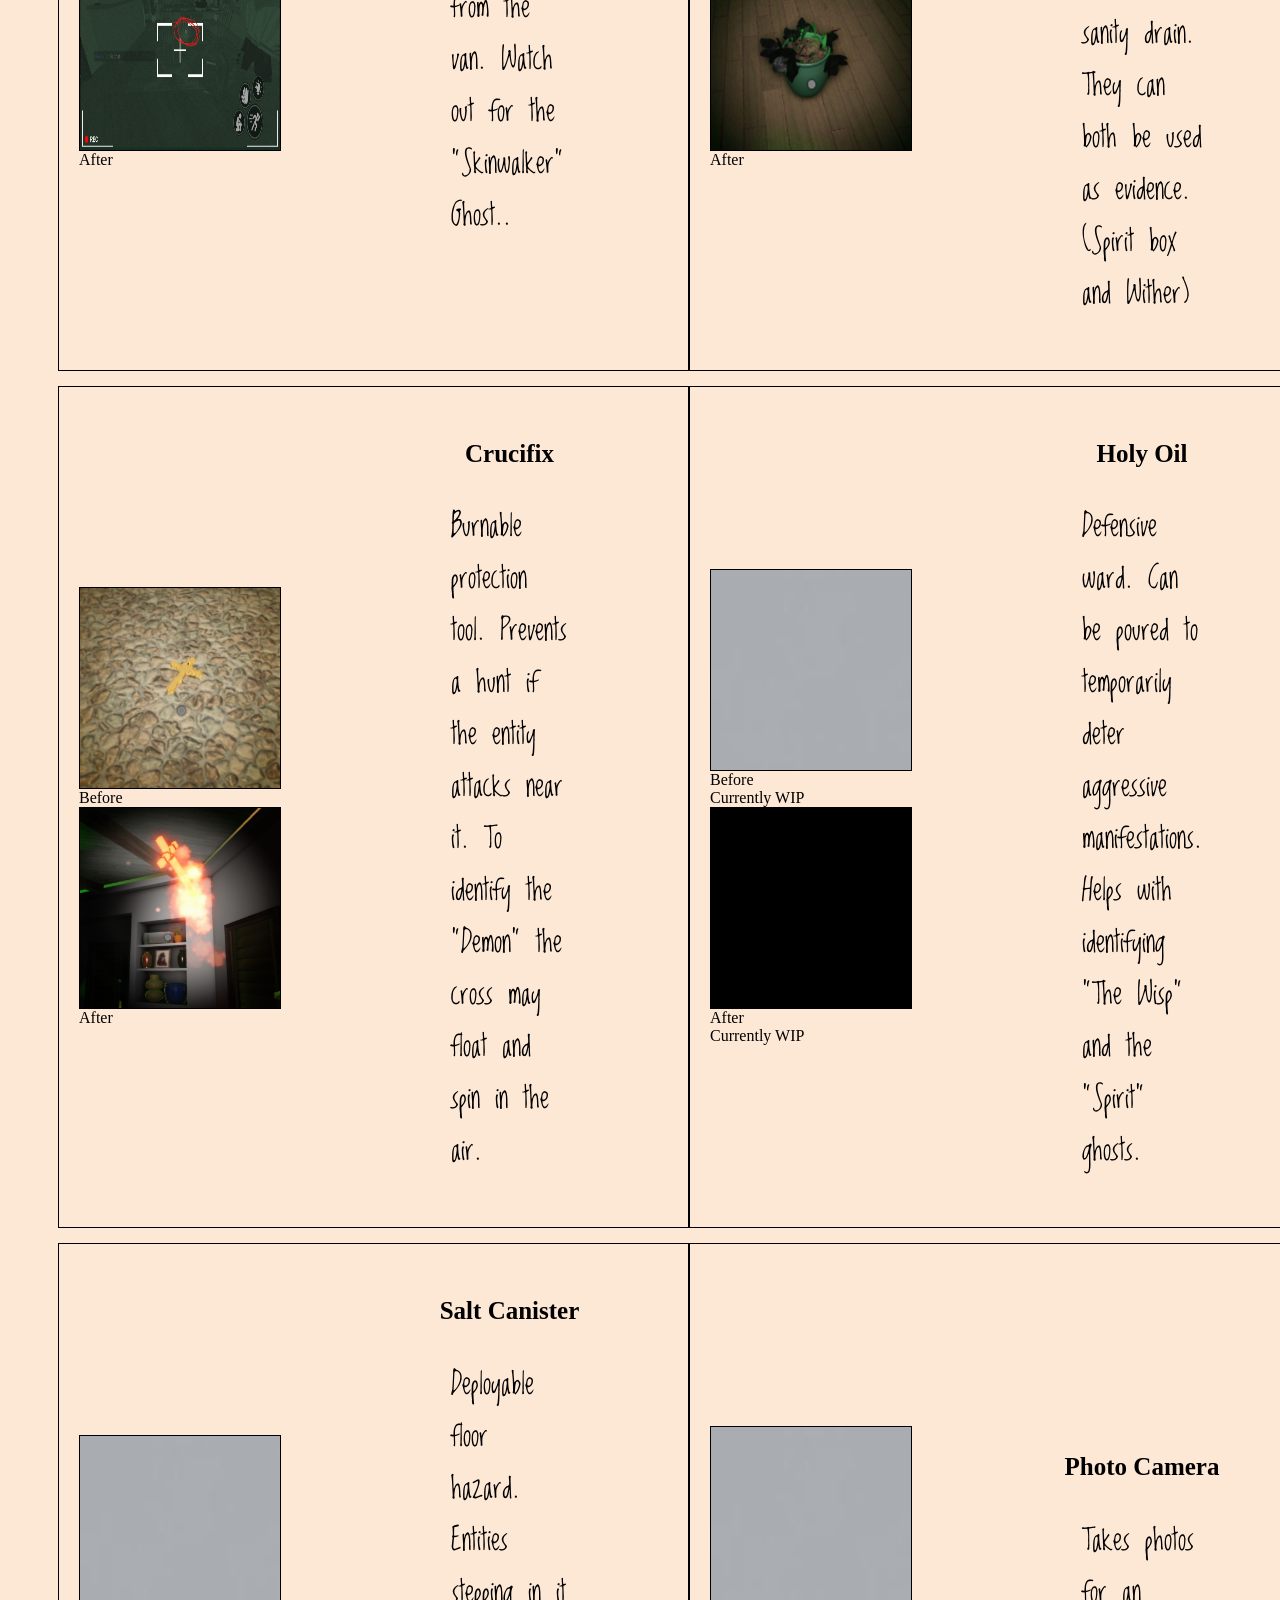
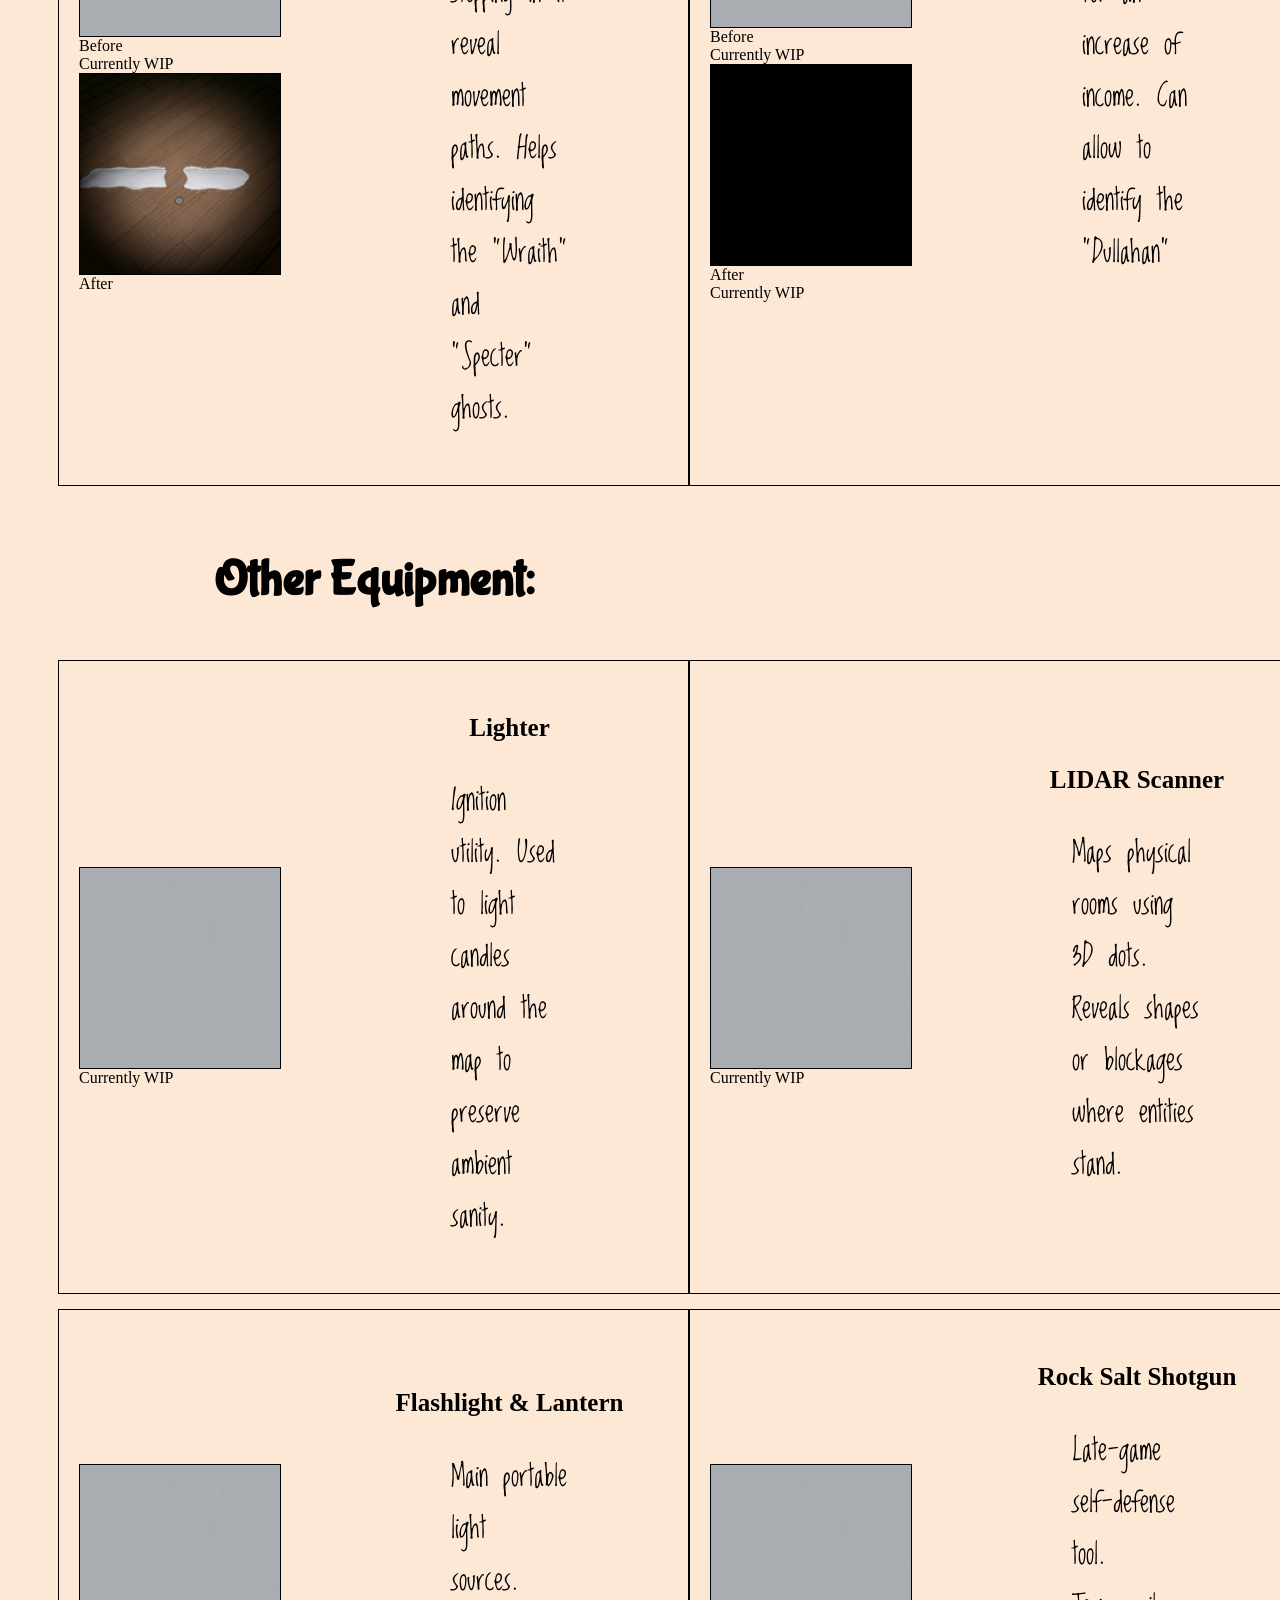
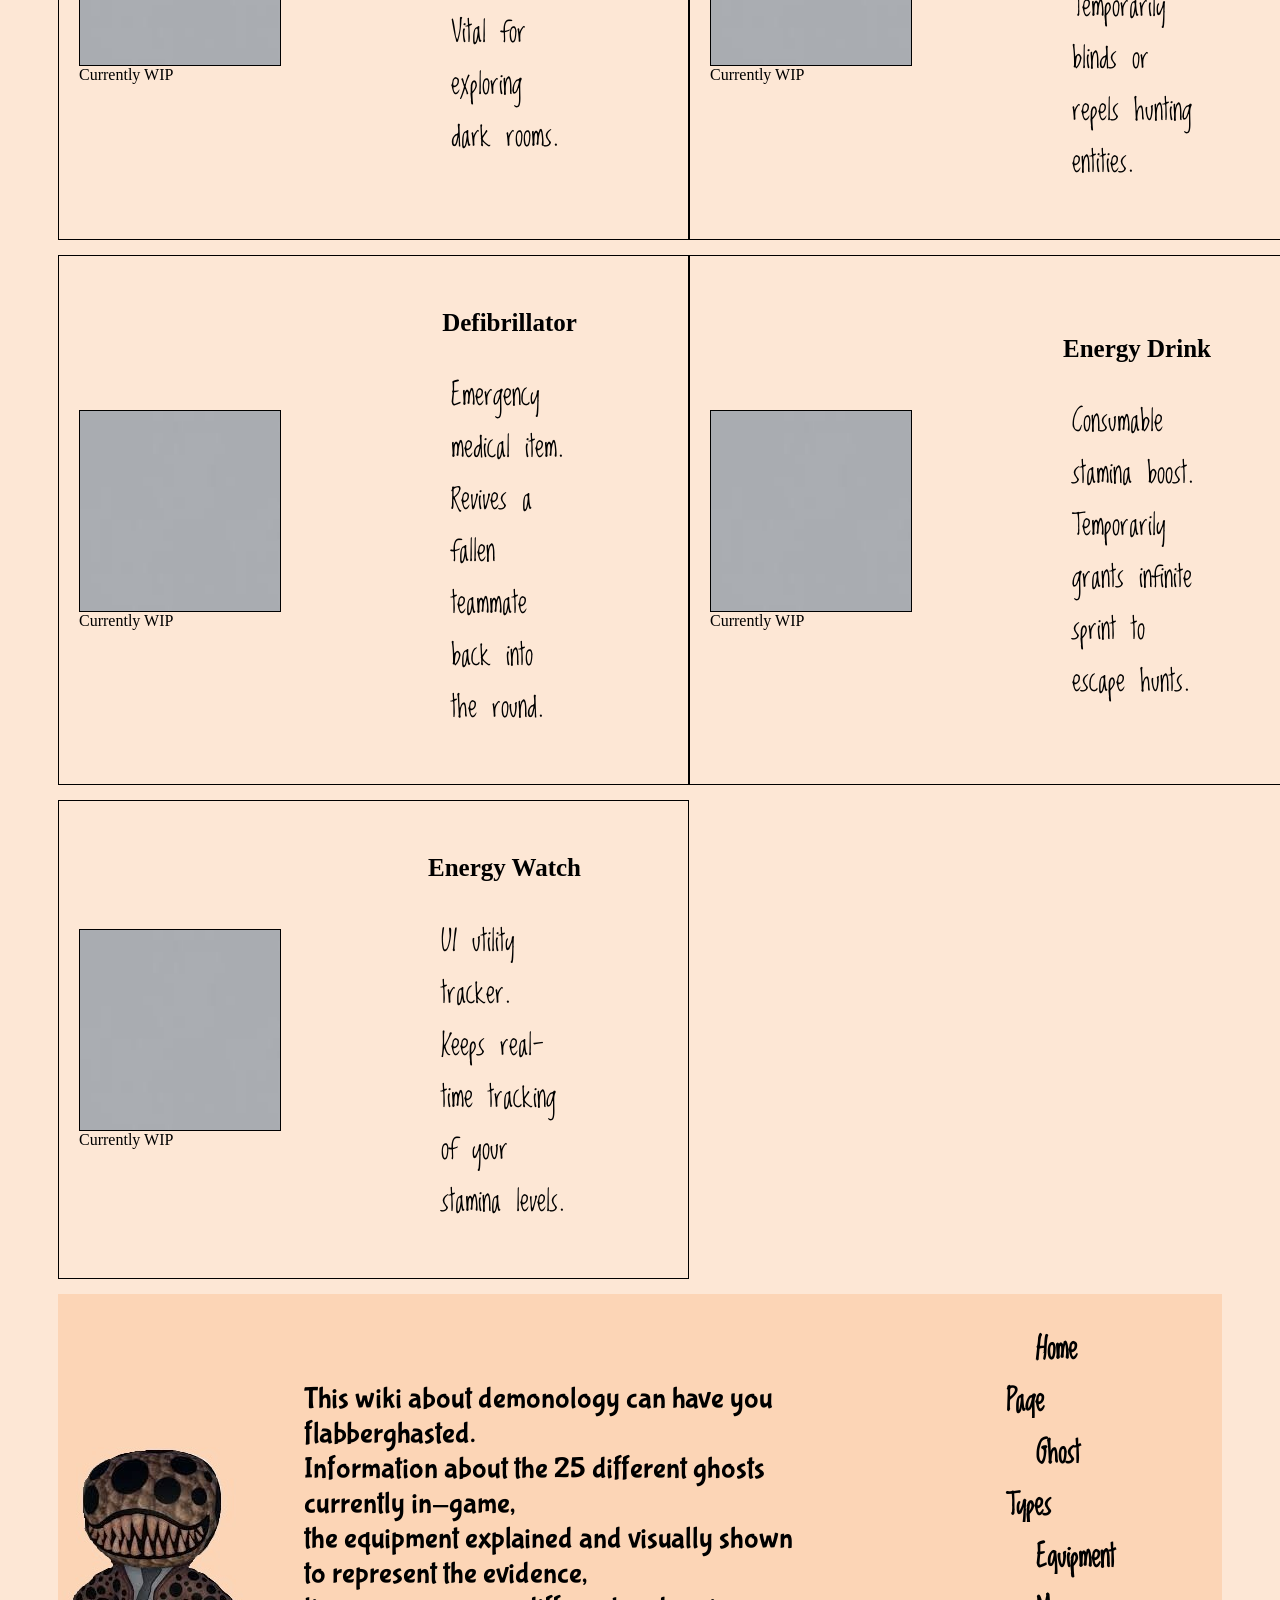
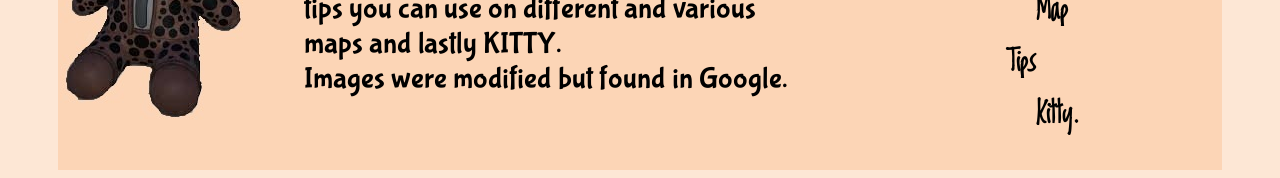
==== commit 3d06d746: "fixes to images, and code to visual design." ====
--- a/WebDev/equipment.html
+++ b/WebDev/equipment.html
@@ -40,7 +40,7 @@
             <div class="item-row">
                 <div class="item-squares">
                   <div class="spacing">
-                    <div><img class='testequip'src="images/grey.jpg" alt="Thermometer">Before</div>
+                    <div><img class='testequip'src="images/grey.jpg" alt="Thermometer">Before</div>Currently WIP
                     <div><img class='testequip'src="images/Thermometer.jpg" alt="Thermometer">After</div>
                   </div>
                 </div>
@@ -53,7 +53,7 @@
                 <div class="item-squares">
                   <div class="spacing">
                     <div><img class='testequip'src="images/LaserProjectorBase.jpg" alt="Laser Projector">Before</div>
-                    <div><img class='testequip'src="images/black.jpg" alt="Laser Projector">After</div>
+                    <div><img class='testequip'src="images/black.jpg" alt="Laser Projector">After</div>Currently WIP
                   </div>
                 </div>
                 <div class="item-text">
@@ -124,8 +124,8 @@
             <div class="item-row">
                 <div class="item-squares">
                   <div class="spacing">
-                    <div><img class='testequip'src="images/grey.jpg" alt="Holy Oil">Before</div>
-                    <div><img class='testequip'src="images/black.jpg" alt="Holy Oil">After</div>
+                    <div><img class='testequip'src="images/grey.jpg" alt="Holy Oil">Before</div>Currently WIP
+                    <div><img class='testequip'src="images/black.jpg" alt="Holy Oil">After</div>Currently WIP
                   </div>
                 </div>
                 <div class="item-text">
@@ -136,7 +136,7 @@
             <div class="item-row">
                 <div class="item-squares">
                   <div class="spacing">
-                    <div><img class='testequip'src="images/grey.jpg" alt="Salt Canister">Before</div>
+                    <div><img class='testequip'src="images/grey.jpg" alt="Salt Canister">Before</div>Currently WIP
                     <div><img class='testequip'src="images/HandprintBase.jpg" alt="Salt Canister">After</div>
                   </div>
                 </div>
@@ -148,8 +148,8 @@
             <div class="item-row">
                 <div class="item-squares">
                   <div class="spacing">
-                    <div><img class='testequip'src="images/grey.jpg" alt="Photo Camera">Before</div>
-                    <div><img class='testequip'src="images/black.jpg" alt="Photo Camera">After</div>
+                    <div><img class='testequip'src="images/grey.jpg" alt="Photo Camera">Before</div>Currently WIP
+                    <div><img class='testequip'src="images/black.jpg" alt="Photo Camera">After</div>Currently WIP
                   </div>
                 </div>
                 <div class="item-text">
@@ -161,7 +161,7 @@
             <div class="item-row">
                 <div class="item-squares">
                   <div class="spacing">
-                    <div><img class='testequip'src="images/grey.jpg" alt="Lighter"></div>
+                    <div><img class='testequip'src="images/grey.jpg" alt="Lighter"></div>Currently WIP
                   </div>
                 </div>
                 <div class="item-text">
@@ -172,7 +172,7 @@
             <div class="item-row">
                 <div class="item-squarexs">
                   <div class="spacing">
-                    <div><img class='testequip'src="images/grey.jpg" alt="LIDAR Scanner"></div>
+                    <div><img class='testequip'src="images/grey.jpg" alt="LIDAR Scanner"></div>Currently WIP
                   </div>
                 </div>
                 <div class="item-text">
@@ -183,7 +183,7 @@
             <div class="item-row">
                 <div class="item-squares">
                   <div class="spacing">
-                    <div><img class='testequip'src="images/grey.jpg" alt="Flashlight & Lantern"></div>
+                    <div><img class='testequip'src="images/grey.jpg" alt="Flashlight & Lantern"></div>Currently WIP
                   </div>
                 </div>
                 <div class="item-text">
@@ -194,7 +194,7 @@
             <div class="item-row">
                 <div class="item-squarexs">
                   <div class="spacing">
-                    <div><img class='testequip'src="images/grey.jpg" alt="Rock Salt Shotgun"></div>
+                    <div><img class='testequip'src="images/grey.jpg" alt="Rock Salt Shotgun"></div>Currently WIP
                   </div>
                 </div>
                 <div class="item-text">
@@ -205,7 +205,7 @@
             <div class="item-row">
                 <div class="item-squares">
                   <div class="spacing">
-                    <div><img class='testequip'src="images/grey.jpg" alt="Defibrillator"></div>
+                    <div><img class='testequip'src="images/grey.jpg" alt="Defibrillator"></div>Currently WIP
                   </div>
                 </div>
                 <div class="item-text">
@@ -216,7 +216,7 @@
             <div class="item-row">
                 <div class="item-squarexs">
                   <div class="spacing">
-                    <div><img class='testequip'src="images/grey.jpg" alt="Energy Drink"></div>
+                    <div><img class='testequip'src="images/grey.jpg" alt="Energy Drink"></div>Currently WIP
                   </div>
                 </div>
                 <div class="item-text">
@@ -227,7 +227,7 @@
             <div class="item-row">
                 <div class="item-squarexs">
                   <div class="spacing">
-                    <div><img class='testequip'src="images/grey.jpg" alt="Energy Watch"></div>
+                    <div><img class='testequip'src="images/grey.jpg" alt="Energy Watch"></div>Currently WIP
                   </div>
                 </div>
                 <div class="item-text">
--- a/WebDev/main.css
+++ b/WebDev/main.css
@@ -234,7 +234,8 @@
     width: 200px;
     height: 200px;
     padding: 5px;
-    position: relative; }
+    position: relative; 
+}
 
 
 .red-border {
@@ -246,6 +247,18 @@
     width: 100%;
     height: 100%;
     object-fit: cover;
+}
+
+.tryborder {
+    background-color: white;
+    border: 2px solid black;
+    padding: 5px;
+    object-fit: cover;
+    display: flex;
+    justify-content: center;
+    position: relative;
+    width: 50%;
+    height: 50%;
 }
 
 .meow-text {
@@ -333,4 +346,56 @@
 
 .other {
     text-align: center;
+}
+
+.button-grid {
+    display: flex;
+    flex-wrap: wrap;
+    gap: 10px;
+    justify-content: center;
+    margin-bottom: 25px;
+}
+
+.map-btn {
+    background-color: rgb(253, 231, 213);
+    border: 2px solid black;
+    padding: 10px 15px;
+    font-weight: bold;
+    cursor: pointer;
+    border-radius: 4px;
+}
+
+.tips-display-box {
+    background-color: rgb(253, 231, 213);
+    border: 3px solid black;
+    padding: 100px;
+    width: 1000px;
+    margin: 0 auto;
+    border-radius: 6px;
+    min-height: 120px;
+}
+
+.map-card {
+    display: grid;
+    padding: 30px;
+}
+
+.column3 {
+    display: grid;
+    grid-template-columns: 1fr 1fr;
+}
+
+.map-btn:hover {
+    background-color: rgb(250, 216, 189);
+}
+
+.mapimgs {
+    float: right;
+    margin-bottom: 100px;
+    margin: auto;
+    margin-left: 100px;
+}
+
+.text {
+    text-align: left;
 }
